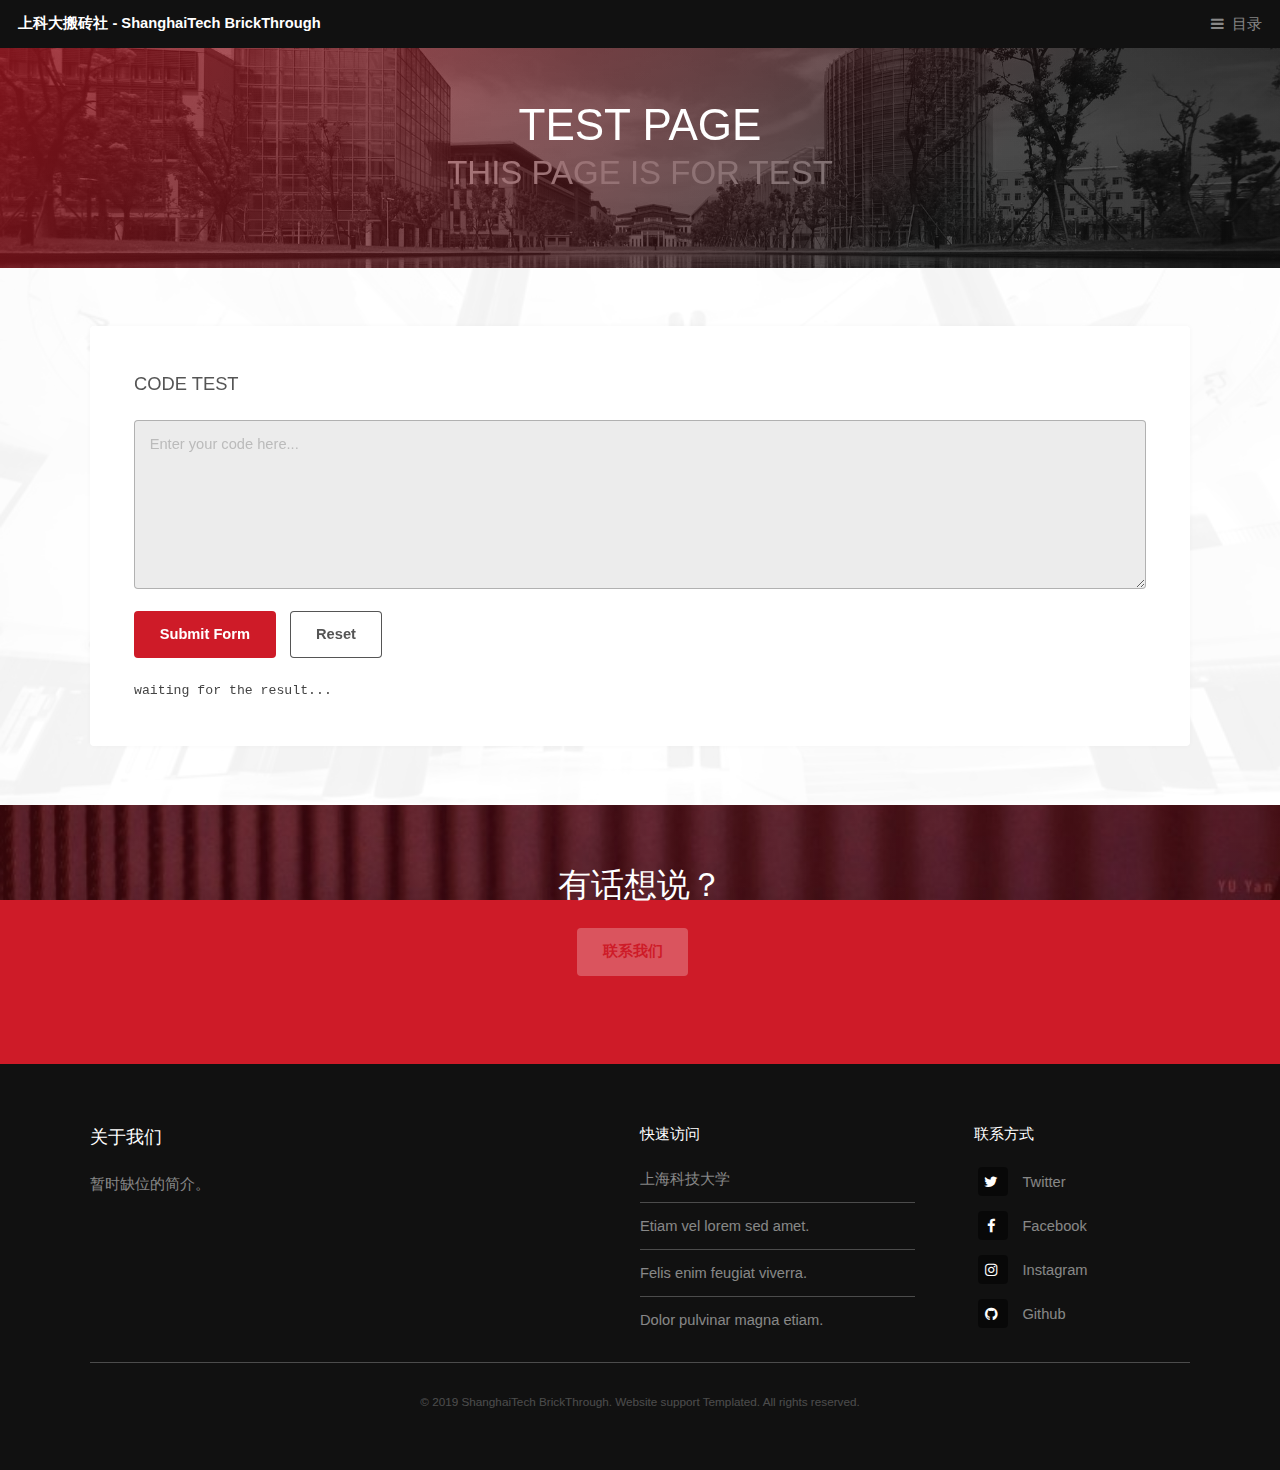
==== index.html @ db61713d "test init for testcase community" ====
<!DOCTYPE HTML>
<!--
	Industrious by TEMPLATED
	templated.co @templatedco
	Released for free under the Creative Commons Attribution 3.0 license (templated.co/license)
-->
<html>
	<head>
		<title>2019新生指南</title>
		<meta charset="utf-8" />
		<meta name="viewport" content="width=device-width, initial-scale=1, user-scalable=no" />
		<meta name="description" content="" />
		<meta name="keywords" content="" />
		<link rel="stylesheet" href="assets/css/main.css" />
	</head>
	<body class="is-preload">

		<!-- Header -->
			<header id="header">
				<a class="logo" href="index.html">上科大搬砖社 - ShanghaiTech BrickThrough</a>
				<nav>
					<a href="#menu">目录</a>
				</nav>
			</header>

		<!-- Nav -->
			<nav id="menu">
				<ul class="links">
					<li><a href="index.html">主页</a></li>
					<li><a href="elements.html">Elements</a></li>
					<li><a href="generic.html">Generic</a></li>
				</ul>
			</nav>

		<!-- Heading -->
			<section id="heading">
				<div class="inner">
					<h1>Test Page</h1>
					<h2>This page is for test</h2>
				</div>
			</section>

			<!-- <section class="wrapper">
				<div class="inner">
					<header class="special">
						<h2>写在前面的话</h2>
						<p>也没有什么话好讲。反正进来了。</p>
					</header>
				</div>
			</section> -->

		<!-- Content -->
			<section id="main" class="wrapper">
				<div class="inner">
					<div class="content">

						<!-- Form -->
						<h3>Code Test</h3>
							<div class="row gtr-uniform">
								<!-- <div class="col-6 col-12-xsmall">
									<input type="text" name="name" id="name" value="" placeholder="Name" />
								</div>
								<div class="col-6 col-12-xsmall">
									<input type="email" name="email" id="email" value="" placeholder="Email" />
								</div> -->
								<!-- Break -->
								<!-- <div class="col-12">
									<select name="category" id="category">
										<option value="">- Select -</option>
										<option value="alpha">Option alpha</option>
										<option value="beta">Option beta</option>
										<option value="gamma">Option gamma</option>
										<option value="delta">Option delta</option>
										<option value="epsilon">Option epsilon</option>
										<option value="zeta">Option zeta</option>
										<option value="eta">Option eta</option>
										<option value="theta">Option theta</option>
									</select>
								</div> -->
								<!-- Break -->
								<!-- <div class="col-4 col-12-small">
									<input type="radio" id="radio-alpha" name="radio" checked>
									<label for="radio-alpha">Radio alpha</label>
								</div>
								<div class="col-4 col-12-small">
									<input type="radio" id="radio-beta" name="radio">
									<label for="radio-beta">Radio beta</label>
								</div>
								<div class="col-4 col-12-small">
									<input type="radio" id="radio-gamma" name="radio">
									<label for="radio-gamma">Radio gamma</label>
								</div> -->
								<!-- Break -->
								<!-- <div class="col-6 col-12-small">
									<input type="checkbox" id="checkbox-alpha" name="checkbox">
									<label for="checkbox-alpha">Checkbox alpha</label>
								</div>
								<div class="col-6 col-12-small">
									<input type="checkbox" id="checkbox-beta" name="checkbox" checked>
									<label for="checkbox-beta">Checkbox beta</label>
								</div> -->
								<!-- Break -->
								<div class="col-12">
									<textarea name="textarea" id="textarea" placeholder="Enter your code here..." rows="6"></textarea>
								</div>
								<!-- Break -->
								<div class="col-12">
									<ul class="actions">
										<li><input type="submit" value="Submit Form" class="primary" id="submitBTN" /></li>
										<li><input type="reset" value="Reset" /></li>
									</ul>
								</div>
								<!-- Break -->
								<div class="col-12">
									<pre name="result" id="result">waiting for the result...</pre>
								</div>
							</div>
						
					</div>
				</div>
				<!-- <script src="http://lib.sinaapp.com/js/jquery/1.9.1/jquery-1.9.1.min.js"></script> -->
				<script src="https://www.w3xue.com/tools/support/jquery-min.js"></script>
				<script src="https://www.w3xue.com/tools/support/base64.min.js" ></script>
				<script>
				
				
				var apiurl = "https://runcode-api2-ng.dooccn.com"

				btn = $("#submitBTN");
				btn.click(function() {
					btn[0].className = "primary disabled";
				
					code = $('#textarea')[0].value;
					code = Base64.encode(code);
					stdin = '';
					runcode = 20; // python3
					$.post( apiurl + "/compile2", {code:code,stdin:stdin,language:runcode} ,function(data, error, xhr){
						$("#result").text(data.output+data.errors);
					});
					setTimeout(function(){
						btn[0].className = "primary";
					}, 10*1000);
				});
				</script>
			</section>

		<!-- CTA -->
			<!-- <section id="cta" class="wrapper">
				<div class="inner">
					<h2>关于我们</h2>
					<p>暂时缺位的简介。</p>
				</div>
			</section> -->
		
		<!-- Contact & Donate -->
			<section id="cta" class="wrapper">
				<div class="inner">
					<header class="special">
						<h2>有话想说？</h2>
						<ul class="actions special">
							<a href="#" class="button primary disabled">联系我们</a>
						</ul>
					</header>
				</div>
			</section>
		
		<!-- Image -->
			<!-- <section id="main">
				<div class="col-6 col-12-medium">
					<div class="row gtr-50 gtr-uniform">
						<div class="col-3"><span class="image fit"><img src="images/cta01.jpg" alt="" /></span></div>
					</div>
				</div>

				<div class="inner">
					<div class="row">
						<div class="special">
							<div class="col-6 col-12-medium">
								<h3>Image</h3>
								<h4>Fit</h4>
								
								<div class="box alt">
									<div class="row gtr-50 gtr-uniform">
										<div class="col-4"><span class="image fit"><img src="images/icon.jpg" alt="" /></span></div>
										<div class="col-4"><span class="image fit"><img src="images/icon.jpg" alt="" /></span></div>
										<div class="col-4"><span class="image fit"><img src="images/icon.jpg" alt="" /></span></div>
									</div>
								</div>
							</div>
						</div>
					</div>
				</div>
			</section> -->
		
		
			

		<!-- Testimonials -->
			<!-- <section class="wrapper">
				<div class="inner">
					<header class="special">
						<h2>Faucibus consequat lorem</h2>
						<p>In arcu accumsan arcu adipiscing accumsan orci ac. Felis id enim aliquet. Accumsan ac integer lobortis commodo ornare aliquet accumsan erat tempus amet porttitor.</p>
					</header>
					<div class="testimonials">
						<section>
							<div class="content">
								<blockquote>
									<p>Nunc lacinia ante nunc ac lobortis ipsum. Interdum adipiscing gravida odio porttitor sem non mi integer non faucibus.</p>
								</blockquote>
								<div class="author">
									<div class="image">
										<img src="images/pic01.jpg" alt="" />
									</div>
									<p class="credit">- <strong>Jane Doe</strong> <span>CEO - ABC Inc.</span></p>
								</div>
							</div>
						</section>
						<section>
							<div class="content">
								<blockquote>
									<p>Nunc lacinia ante nunc ac lobortis ipsum. Interdum adipiscing gravida odio porttitor sem non mi integer non faucibus.</p>
								</blockquote>
								<div class="author">
									<div class="image">
										<img src="images/pic03.jpg" alt="" />
									</div>
									<p class="credit">- <strong>John Doe</strong> <span>CEO - ABC Inc.</span></p>
								</div>
							</div>
						</section>
						<section>
							<div class="content">
								<blockquote>
									<p>Nunc lacinia ante nunc ac lobortis ipsum. Interdum adipiscing gravida odio porttitor sem non mi integer non faucibus.</p>
								</blockquote>
								<div class="author">
									<div class="image">
										<img src="images/pic02.jpg" alt="" />
									</div>
									<p class="credit">- <strong>Janet Smith</strong> <span>CEO - ABC Inc.</span></p>
								</div>
							</div>
						</section>
					</div>
				</div>
			</section> -->

		<!-- Footer -->
			<footer id="footer">
				<div class="inner">
					<div class="content">
						<section>
							<h3>关于我们</h3>
							<p>暂时缺位的简介。</p>
						</section>
						<section>
							<h4>快速访问</h4>
							<ul class="alt">
								<li><a href="http://www.shanghaitech.edu.cn/">上海科技大学</a></li>
								<li><a href="#">Etiam vel lorem sed amet.</a></li>
								<li><a href="#">Felis enim feugiat viverra.</a></li>
								<li><a href="#">Dolor pulvinar magna etiam.</a></li>
							</ul>
						</section>
						<section>
							<h4>联系方式</h4>
							<ul class="plain">
								<li><a href="#"><i class="icon fa-twitter">&nbsp;</i>Twitter</a></li>
								<li><a href="#"><i class="icon fa-facebook">&nbsp;</i>Facebook</a></li>
								<li><a href="#"><i class="icon fa-instagram">&nbsp;</i>Instagram</a></li>
								<li><a href="#"><i class="icon fa-github">&nbsp;</i>Github</a></li>
							</ul>
						</section>
					</div>
					<div class="copyright">
						&copy; 2019 ShanghaiTech BrickThrough. Website support <a href="https://templated.co/">Templated</a>. All rights reserved.
					</div>
				</div>
			</footer>

		<!-- Scripts -->
			<script src="assets/js/jquery.min.js"></script>
			<script src="assets/js/browser.min.js"></script>
			<script src="assets/js/breakpoints.min.js"></script>
			<script src="assets/js/util.js"></script>
			<script src="assets/js/main.js"></script>

	</body>
</html>
---- assets/css/main.css ----
@import url(font-awesome.min.css);
/* @import url("https://fonts.googleapis.com/css?family=Raleway:200,300,400,500,600"); */
/*
	Industrious by TEMPLATED
	templated.co @templatedco
	Released for free under the Creative Commons Attribution 3.0 license (templated.co/license)
*/
/* Basic */
@-ms-viewport {
  width: device-width; }
body {
  -ms-overflow-style: scrollbar; }

@media screen and (max-width: 480px) {
  html, body {
    min-width: 320px; } }
html {
  box-sizing: border-box; }

*, *:before, *:after {
  box-sizing: inherit; }

body {
  background: #ffffff; }
  body.is-preload *, body.is-preload *:before, body.is-preload *:after {
    -moz-animation: none !important;
    -webkit-animation: none !important;
    -ms-animation: none !important;
    animation: none !important;
    -moz-transition: none !important;
    -webkit-transition: none !important;
    -ms-transition: none !important;
    transition: none !important; }

html, body, div, span, applet, object,
iframe, h1, h2, h3, h4, h5, h6, p, blockquote,
pre, a, abbr, acronym, address, big, cite,
code, del, dfn, em, img, ins, kbd, q, s, samp,
small, strike, strong, sub, sup, tt, var, b,
u, i, center, dl, dt, dd, ol, ul, li, fieldset,
form, label, legend, table, caption, tbody,
tfoot, thead, tr, th, td, article, aside,
canvas, details, embed, figure, figcaption,
footer, header, hgroup, menu, nav, output, ruby,
section, summary, time, mark, audio, video {
  margin: 0;
  padding: 0;
  border: 0;
  font-size: 100%;
  font: inherit;
  vertical-align: baseline; }

article, aside, details, figcaption, figure,
footer, header, hgroup, menu, nav, section {
  display: block; }

body {
  line-height: 1; }

ol, ul {
  list-style: none; }

blockquote, q {
  quotes: none; }
  blockquote:before, blockquote:after, q:before, q:after {
    content: '';
    content: none; }

table {
  border-collapse: collapse;
  border-spacing: 0; }

body {
  -webkit-text-size-adjust: none; }

mark {
  background-color: transparent;
  color: inherit; }

input::-moz-focus-inner {
  border: 0;
  padding: 0; }

input, select, textarea {
  -moz-appearance: none;
  -webkit-appearance: none;
  -ms-appearance: none;
  appearance: none; }

/* Typography */
html {
  font-size: 13pt; }
  @media screen and (max-width: 1680px) {
    html {
      font-size: 11pt; } }
  @media screen and (max-width: 980px) {
    html {
      font-size: 12pt; } }
  @media screen and (max-width: 480px) {
    html {
      font-size: 11pt; } }

body {
  background-color: #ffffff;
  color: #444444; }

body, input, select, textarea {
  font-family: "Raleway", Arial, Helvetica, sans-serif;
  font-weight: 400;
  font-size: 1rem;
  line-height: 1.65; }

a {
  -moz-transition: color 0.2s ease-in-out;
  -webkit-transition: color 0.2s ease-in-out;
  -ms-transition: color 0.2s ease-in-out;
  transition: color 0.2s ease-in-out;
  text-decoration: underline; }
  a:hover {
    text-decoration: none; }

strong, b {
  font-weight: 600; }

em, i {
  font-style: italic; }

p {
  margin: 0 0 2rem 0; }

header.special {
  text-align: center;
  margin-bottom: 4rem; }
  header.special p {
    max-width: 75%;
    margin-left: auto;
    margin-right: auto; }

h1, h2, h3, h4, h5, h6 {
  font-weight: 300;
  line-height: 1.5;
  text-transform: uppercase;
  margin: 0 0 1.5rem 0; }
  h1 a, h2 a, h3 a, h4 a, h5 a, h6 a {
    color: inherit;
    text-decoration: none; }

h1 {
  font-size: 3rem;
  line-height: 1.2; }

h2 {
  font-size: 2.25rem;
  line-height: 1.3; }

h3 {
  font-size: 1.25rem; }

h4 {
  font-size: 1rem; }

h5 {
  font-size: 0.9rem; }

h6 {
  font-size: 0.7rem; }

@media screen and (max-width: 736px) {
  h1 {
    font-size: 2.75rem;
    line-height: 1.3; }

  h2 {
    font-size: 1.75rem;
    line-height: 1.5; }

  h3 {
    font-size: 1.25rem; } }
sub {
  font-size: 0.8rem;
  position: relative;
  top: 0.5rem; }

sup {
  font-size: 0.8rem;
  position: relative;
  top: -0.5rem; }

blockquote {
  border-left: solid 0.5rem;
  font-style: italic;
  margin: 0 0 2rem 0;
  padding: 1rem 0 1rem 2rem; }

code {
  border-radius: 4px;
  border: solid 1px;
  font-family: "Courier New", monospace;
  font-size: 0.9rem;
  margin: 0 0.25rem;
  padding: 0.25rem 0.65rem; }

pre {
  -webkit-overflow-scrolling: touch;
  font-family: "Courier New", monospace;
  font-size: 0.9rem;
  margin: 0 0 2rem 0; }
  pre code {
    display: block;
    line-height: 1.75;
    padding: 1rem 1.5rem;
    overflow-x: auto; }

hr {
  border: 0;
  border-bottom: solid 1px;
  margin: 2rem 0; }
  hr.major {
    margin: 4rem 0; }

input, select, textarea {
  color: #555555; }

a {
  color: #ce1b28; }

strong, b {
  color: #555555; }

h1, h2, h3, h4, h5, h6 {
  color: #555555; }

blockquote {
  border-left-color: rgba(0, 0, 0, 0.25); }

code {
  background: rgba(0, 0, 0, 0.075);
  border-color: rgba(0, 0, 0, 0.25); }

hr {
  border-bottom-color: rgba(0, 0, 0, 0.25); }

/* Inner */
.inner {
  margin: 0 auto;
  width: 75rem;
  max-width: calc(100% - 6rem); }
  @media screen and (max-width: 480px) {
    .inner {
      max-width: calc(100% - 3rem); } }

/* Button */
input[type="submit"],
input[type="reset"],
input[type="button"],
button,
.button {
  -moz-appearance: none;
  -webkit-appearance: none;
  -ms-appearance: none;
  appearance: none;
  -moz-transition: background-color 0.2s ease-in-out, box-shadow 0.2s ease-in-out, color 0.2s ease-in-out;
  -webkit-transition: background-color 0.2s ease-in-out, box-shadow 0.2s ease-in-out, color 0.2s ease-in-out;
  -ms-transition: background-color 0.2s ease-in-out, box-shadow 0.2s ease-in-out, color 0.2s ease-in-out;
  transition: background-color 0.2s ease-in-out, box-shadow 0.2s ease-in-out, color 0.2s ease-in-out;
  border: 0;
  border-radius: 4px;
  cursor: pointer;
  display: inline-block;
  font-weight: 600;
  height: 3.25rem;
  line-height: 3.25rem;
  padding: 0 1.75rem;
  text-align: center;
  text-decoration: none;
  white-space: nowrap; }
  input[type="submit"].small,
  input[type="reset"].small,
  input[type="button"].small,
  button.small,
  .button.small {
    font-size: 0.8rem;
    height: 2.4375rem;
    line-height: 2.4375rem;
    padding: 0 1.25rem; }
  input[type="submit"].large,
  input[type="reset"].large,
  input[type="button"].large,
  button.large,
  .button.large {
    font-size: 1.35rem;
    height: 4.0625rem;
    line-height: 4.0625rem;
    padding: 0 2rem; }
  input[type="submit"].wide,
  input[type="reset"].wide,
  input[type="button"].wide,
  button.wide,
  .button.wide {
    min-width: 13rem; }
  input[type="submit"].icon:before,
  input[type="reset"].icon:before,
  input[type="button"].icon:before,
  button.icon:before,
  .button.icon:before {
    margin-right: 0.5rem; }
  input[type="submit"].fit,
  input[type="reset"].fit,
  input[type="button"].fit,
  button.fit,
  .button.fit {
    width: 100%; }
  input[type="submit"].disabled, input[type="submit"]:disabled,
  input[type="reset"].disabled,
  input[type="reset"]:disabled,
  input[type="button"].disabled,
  input[type="button"]:disabled,
  button.disabled,
  button:disabled,
  .button.disabled,
  .button:disabled {
    pointer-events: none;
    opacity: 0.25; }

input[type="submit"],
input[type="reset"],
input[type="button"],
button,
.button {
  background-color: transparent;
  box-shadow: inset 0 0 0 1px #555555;
  color: #555555 !important; }
  input[type="submit"]:hover,
  input[type="reset"]:hover,
  input[type="button"]:hover,
  button:hover,
  .button:hover {
    box-shadow: inset 0 0 0 1px #ce1b28;
    color: #ce1b28 !important; }
    input[type="submit"]:hover:active,
    input[type="reset"]:hover:active,
    input[type="button"]:hover:active,
    button:hover:active,
    .button:hover:active {
      background-color: rgba(206, 27, 40, 0.25); }
  input[type="submit"].primary,
  input[type="reset"].primary,
  input[type="button"].primary,
  button.primary,
  .button.primary {
    box-shadow: none;
    background-color: #ce1b28;
    color: #ffffff !important; }
    input[type="submit"].primary:hover,
    input[type="reset"].primary:hover,
    input[type="button"].primary:hover,
    button.primary:hover,
    .button.primary:hover {
      background-color: #e2212f;
      box-shadow: none; }
      input[type="submit"].primary:hover:active,
      input[type="reset"].primary:hover:active,
      input[type="button"].primary:hover:active,
      button.primary:hover:active,
      .button.primary:hover:active {
        background-color: #b71824; }

/* Form */
form {
  margin: 0 0 2rem 0; }

input[type="text"],
input[type="password"],
input[type="email"],
input[type="tel"],
input[type="search"],
input[type="url"],
select,
textarea {
  -moz-appearance: none;
  -webkit-appearance: none;
  -ms-appearance: none;
  appearance: none;
  border-radius: 4px;
  border: none;
  border: solid 1px;
  color: inherit;
  display: block;
  outline: 0;
  padding: 0 1rem;
  text-decoration: none;
  width: 100%; }
  input[type="text"]:invalid,
  input[type="password"]:invalid,
  input[type="email"]:invalid,
  input[type="tel"]:invalid,
  input[type="search"]:invalid,
  input[type="url"]:invalid,
  select:invalid,
  textarea:invalid {
    box-shadow: none; }

label {
  display: block;
  font-size: 1rem;
  font-weight: 600;
  margin: 0 0 1rem 0; }

input[type="text"],
input[type="password"],
input[type="email"],
input[type="tel"],
input[type="search"],
input[type="url"] {
  height: 3.25rem; }

select {
  background-size: 1.25rem;
  background-repeat: no-repeat;
  background-position: calc(100% - 1rem) center;
  height: 3.25rem;
  padding-right: 3.25rem;
  text-overflow: ellipsis; }
  select:focus::-ms-value {
    background-color: transparent; }
  select::-ms-expand {
    display: none; }

textarea {
  padding: 0.75rem 1rem; }

input[type="checkbox"],
input[type="radio"] {
  -moz-appearance: none;
  -webkit-appearance: none;
  -ms-appearance: none;
  appearance: none;
  display: block;
  float: left;
  margin-right: -2rem;
  opacity: 0;
  width: 1rem;
  z-index: -1; }
  input[type="checkbox"] + label,
  input[type="radio"] + label {
    text-decoration: none;
    cursor: pointer;
    display: inline-block;
    font-size: 1rem;
    font-weight: 400;
    padding-left: 2.825rem;
    padding-right: 0.875rem;
    position: relative; }
    input[type="checkbox"] + label:before,
    input[type="radio"] + label:before {
      -moz-osx-font-smoothing: grayscale;
      -webkit-font-smoothing: antialiased;
      font-family: FontAwesome;
      font-style: normal;
      font-weight: normal;
      text-transform: none !important; }
    input[type="checkbox"] + label:before,
    input[type="radio"] + label:before {
      border-radius: 4px;
      border: solid 1px;
      content: '';
      display: inline-block;
      height: 1.95rem;
      left: 0;
      line-height: 1.86875rem;
      position: absolute;
      text-align: center;
      top: -0.1625rem;
      width: 1.95rem; }
  input[type="checkbox"]:checked + label:before,
  input[type="radio"]:checked + label:before {
    content: '\f00c'; }

input[type="checkbox"] + label:before {
  border-radius: 4px; }

input[type="radio"] + label:before {
  border-radius: 100%; }

::-webkit-input-placeholder {
  opacity: 1.0; }

:-moz-placeholder {
  opacity: 1.0; }

::-moz-placeholder {
  opacity: 1.0; }

:-ms-input-placeholder {
  opacity: 1.0; }

label {
  color: #555555; }

input[type="text"],
input[type="password"],
input[type="email"],
input[type="tel"],
input[type="search"],
input[type="url"],
select,
textarea {
  background-color: rgba(0, 0, 0, 0.075);
  border-color: rgba(0, 0, 0, 0.25); }
  input[type="text"]:focus,
  input[type="password"]:focus,
  input[type="email"]:focus,
  input[type="tel"]:focus,
  input[type="search"]:focus,
  input[type="url"]:focus,
  select:focus,
  textarea:focus {
    border-color: #ce1b28;
    box-shadow: 0 0 0 1px #ce1b28; }

select {
  background-image: url("data:image/svg+xml;charset=utf8,%3Csvg xmlns='http://www.w3.org/2000/svg' width='40' height='40' preserveAspectRatio='none' viewBox='0 0 40 40'%3E%3Cpath d='M9.4,12.3l10.4,10.4l10.4-10.4c0.2-0.2,0.5-0.4,0.9-0.4c0.3,0,0.6,0.1,0.9,0.4l3.3,3.3c0.2,0.2,0.4,0.5,0.4,0.9 c0,0.4-0.1,0.6-0.4,0.9L20.7,31.9c-0.2,0.2-0.5,0.4-0.9,0.4c-0.3,0-0.6-0.1-0.9-0.4L4.3,17.3c-0.2-0.2-0.4-0.5-0.4-0.9 c0-0.4,0.1-0.6,0.4-0.9l3.3-3.3c0.2-0.2,0.5-0.4,0.9-0.4S9.1,12.1,9.4,12.3z' fill='rgba(0, 0, 0, 0.25)' /%3E%3C/svg%3E"); }
  select option {
    color: #444444;
    background-color: #ffffff; }

input[type="checkbox"] + label,
input[type="radio"] + label {
  color: #444444; }
  input[type="checkbox"] + label:before,
  input[type="radio"] + label:before {
    background: rgba(0, 0, 0, 0.075);
    border-color: rgba(0, 0, 0, 0.25); }
input[type="checkbox"]:checked + label:before,
input[type="radio"]:checked + label:before {
  background-color: #ce1b28;
  border-color: #ce1b28;
  color: #ffffff; }
input[type="checkbox"]:focus + label:before,
input[type="radio"]:focus + label:before {
  border-color: #ce1b28;
  box-shadow: 0 0 0 1px #ce1b28; }

::-webkit-input-placeholder {
  color: #bbbbbb !important; }

:-moz-placeholder {
  color: #bbbbbb !important; }

::-moz-placeholder {
  color: #bbbbbb !important; }

:-ms-input-placeholder {
  color: #bbbbbb !important; }

/* List */
ol {
  list-style: decimal;
  margin: 0 0 2rem 0;
  padding-left: 1.25rem; }
  ol li {
    padding-left: 0.25rem; }

ul {
  list-style: disc;
  margin: 0 0 2rem 0;
  padding-left: 1rem; }
  ul li {
    padding-left: 0.325rem; }
  ul.plain {
    list-style: none;
    padding-left: 0; }
    ul.plain li {
      margin-bottom: 1rem; }
      ul.plain li .icon {
        border-radius: 4px;
        color: #ffffff;
        display: inline-block;
        margin-right: 1rem;
        text-align: center;
        width: 2rem;
        height: 2rem;
        line-height: 2rem;
        background: rgba(0, 0, 0, 0.5); }
  ul.alt {
    list-style: none;
    padding-left: 0; }
    ul.alt li {
      border-top: solid 1px;
      padding: 0.75rem 0; }
      ul.alt li:first-child {
        border-top: 0;
        padding-top: 0; }
      ul.alt li:last-child {
        padding-bottom: 0; }

dl {
  margin: 0 0 2rem 0; }
  dl dt {
    display: block;
    font-weight: 600;
    margin: 0 0 1rem 0; }
  dl dd {
    margin-left: 1.5rem; }

ul.alt li {
  border-top-color: rgba(0, 0, 0, 0.25); }

/* Table */
.table-wrapper {
  -webkit-overflow-scrolling: touch;
  overflow-x: auto; }

table {
  margin: 0 0 2rem 0;
  width: 100%; }
  table tbody tr {
    border: solid 1px;
    border-left: 0;
    border-right: 0; }
  table td {
    padding: 0.75rem 0.75rem; }
  table th {
    font-size: 0.9rem;
    font-weight: 600;
    padding: 0 0.75rem 0.75rem 0.75rem;
    text-align: left; }
  table thead {
    border-bottom: solid 2px; }
  table tfoot {
    border-top: solid 2px; }
  table.alt {
    border-collapse: separate; }
    table.alt tbody tr td {
      border: solid 1px;
      border-left-width: 0;
      border-top-width: 0; }
      table.alt tbody tr td:first-child {
        border-left-width: 1px; }
    table.alt tbody tr:first-child td {
      border-top-width: 1px; }
    table.alt thead {
      border-bottom: 0; }
    table.alt tfoot {
      border-top: 0; }

table tbody tr {
  border-color: rgba(0, 0, 0, 0.25); }
  table tbody tr:nth-child(2n + 1) {
    background-color: rgba(0, 0, 0, 0.075); }
table th {
  color: #555555; }
table thead {
  border-bottom-color: rgba(0, 0, 0, 0.25); }
table tfoot {
  border-top-color: rgba(0, 0, 0, 0.25); }
table.alt tbody tr td {
  border-color: rgba(0, 0, 0, 0.25); }

/* Highlights */
.highlights {
  width: 100%;
  margin: 2.5rem 0;
  display: -moz-flex;
  display: -webkit-flex;
  display: -ms-flex;
  display: flex;
  -moz-flex-wrap: wrap;
  -webkit-flex-wrap: wrap;
  -ms-flex-wrap: wrap;
  flex-wrap: wrap;
  -moz-align-items: -moz-stretch;
  -webkit-align-items: -webkit-stretch;
  -ms-align-items: -ms-stretch;
  align-items: stretch; }
  .highlights > * {
    -moz-flex-shrink: 1;
    -webkit-flex-shrink: 1;
    -ms-flex-shrink: 1;
    flex-shrink: 1;
    -moz-flex-grow: 0;
    -webkit-flex-grow: 0;
    -ms-flex-grow: 0;
    flex-grow: 0; }
  /* .highlights > * {
    width: 33.3333333333%; }
  .highlights > * {
    padding: 1.5rem;
    width: calc(33.3333333333% + 1rem); }
  .highlights > :nth-child(-n + 3) {
    padding-top: 0; }
  .highlights > :nth-last-child(-n + 3) {
    padding-bottom: 0; }
  .highlights > :nth-child(3n + 1) {
    padding-left: 0; }
  .highlights > :nth-child(3n) {
    padding-right: 0; }
  .highlights > :nth-child(3n + 1),
  .highlights > :nth-child(3n) {
    width: calc(33.3333333333% + -0.5rem); }
  .highlights .content {
    border-radius: 4px;
    height: 100%;
    padding: 3rem;
    text-align: center; } */

  /* Add things here. */
  .highlights > * {
    padding: 1rem;
    width: calc(33.3333333333% + 1rem); }
  .highlights > :nth-child(-n + 2) {
    padding-top: 0; }
  .highlights > :nth-last-child(-n + 2) {
    padding-bottom: 0; }
  .highlights > :nth-child(2n + 1) {
    padding-left: 0;
    margin-left:16.6666666667%; }
  .highlights > :nth-child(2n) {
    padding-right: 0; }
  .highlights > :nth-child(2n + 1),
  .highlights > :nth-child(2n) {
    width: calc(33.3333333333% + 0rem); }
  .highlights .content {
    padding: 2rem; 
    border-radius: 4px;
    height: 100%;
    text-align: center; }
  /* The end. */

    .highlights .content .icon {
      font-size: 5rem; }
  .highlights > div > :last-child {
    margin-bottom: 0; }
  @media screen and (max-width: 980px) {
    .highlights > * {
      width: 50%; }
    .highlights > * {
      padding: 1rem;
      width: calc(33.3333333333% + 0.6666666667rem); }
    .highlights > :nth-child(-n + 3) {
      padding-top: 1rem; }
    .highlights > :nth-last-child(-n + 3) {
      padding-bottom: 1rem; }
    .highlights > :nth-child(3n + 1) {
      padding-left: 1rem; }
    .highlights > :nth-child(3n) {
      padding-right: 1rem; }
    .highlights > :nth-child(3n + 1),
    .highlights > :nth-child(3n) {
      padding: 1rem;
      width: calc(50% + 1rem); }
    .highlights > * {
      padding: 1rem;
      width: calc(50% + 1rem); }
    .highlights > :nth-child(-n + 2) {
      padding-top: 0; }
    .highlights > :nth-last-child(-n + 2) {
      padding-bottom: 0; }
    .highlights > :nth-child(2n + 1) {
      padding-left: 0; }
    .highlights > :nth-child(2n) {
      padding-right: 0; }
    .highlights > :nth-child(2n + 1),
    .highlights > :nth-child(2n) {
      width: calc(50% + 0rem); }
    .highlights .content {
      padding: 2rem; } }
  @media screen and (max-width: 736px) {
    .highlights > * {
      width: 100%; }
    .highlights > * {
      padding: 1rem;
      width: calc(33.3333333333% + 0.6666666667rem); }
    .highlights > :nth-child(-n + 3) {
      padding-top: 1rem; }
    .highlights > :nth-last-child(-n + 3) {
      padding-bottom: 1rem; }
    .highlights > :nth-child(3n + 1) {
      padding-left: 1rem; }
    .highlights > :nth-child(3n) {
      padding-right: 1rem; }
    .highlights > :nth-child(3n + 1),
    .highlights > :nth-child(3n) {
      padding: 1rem;
      width: calc(100% + 2rem); }
    .highlights > * {
      padding: 1rem;
      width: calc(50% + 1rem); }
    .highlights > :nth-child(-n + 2) {
      padding-top: 1rem; }
    .highlights > :nth-last-child(-n + 2) {
      padding-bottom: 1rem; }
    .highlights > :nth-child(2n + 1) {
      padding-left: 1rem; }
    .highlights > :nth-child(2n) {
      padding-right: 1rem; }
    .highlights > :nth-child(2n + 1),
    .highlights > :nth-child(2n) {
      padding: 1rem;
      width: calc(100% + 2rem); }
    .highlights > * {
      padding: 1rem;
      width: calc(100% + 2rem); }
    .highlights > :nth-child(-n + 1) {
      padding-top: 0; }
    .highlights > :nth-last-child(-n + 1) {
      padding-bottom: 0; }
    .highlights > :nth-child(1n + 1) {
      padding-left: 0; }
    .highlights > :nth-child(1n) {
      padding-right: 0; }
    .highlights > :nth-child(1n + 1),
    .highlights > :nth-child(1n) {
      width: calc(100% + 1rem); } }

.highlights .content {
  background: #ffffff;
  box-shadow: 0px 0px 4px 1px rgba(0, 0, 0, 0.025); }

/* Testimonials */
.testimonials {
  margin: 2.5rem 0;
  width: 100%;
  display: -moz-flex;
  display: -webkit-flex;
  display: -ms-flex;
  display: flex;
  -moz-flex-wrap: wrap;
  -webkit-flex-wrap: wrap;
  -ms-flex-wrap: wrap;
  flex-wrap: wrap;
  -moz-align-items: -moz-stretch;
  -webkit-align-items: -webkit-stretch;
  -ms-align-items: -ms-stretch;
  align-items: stretch; }
  .testimonials > * {
    -moz-flex-shrink: 1;
    -webkit-flex-shrink: 1;
    -ms-flex-shrink: 1;
    flex-shrink: 1;
    -moz-flex-grow: 0;
    -webkit-flex-grow: 0;
    -ms-flex-grow: 0;
    flex-grow: 0; }
  .testimonials > * {
    width: 33.3333333333%; }
  .testimonials > * {
    padding: 1.5rem;
    width: calc(33.3333333333% + 1rem); }
  .testimonials > :nth-child(-n + 3) {
    padding-top: 0; }
  .testimonials > :nth-last-child(-n + 3) {
    padding-bottom: 0; }
  .testimonials > :nth-child(3n + 1) {
    padding-left: 0; }
  .testimonials > :nth-child(3n) {
    padding-right: 0; }
  .testimonials > :nth-child(3n + 1),
  .testimonials > :nth-child(3n) {
    width: calc(33.3333333333% + -0.5rem); }
  .testimonials .content {
    border-radius: 4px;
    height: 100%;
    padding: 3rem; }
    .testimonials .content .author {
      display: -moz-flex;
      display: -webkit-flex;
      display: -ms-flex;
      display: flex;
      -moz-align-items: center;
      -webkit-align-items: center;
      -ms-align-items: center;
      align-items: center; }
      .testimonials .content .author blockquote {
        margin: 0; }
      .testimonials .content .author .image {
        margin-right: 2rem;
        width: 20%; }
        .testimonials .content .author .image img {
          border-radius: 100%;
          max-width: 100%; }
    .testimonials .content .credit {
      font-size: 0.75rem; }
    .testimonials .content p:last-child {
      margin: 0; }
  .testimonials > div > :last-child {
    margin-bottom: 0; }
  @media screen and (max-width: 980px) {
    .testimonials > * {
      width: 50%; }
    .testimonials > * {
      padding: 1rem;
      width: calc(33.3333333333% + 0.6666666667rem); }
    .testimonials > :nth-child(-n + 3) {
      padding-top: 1rem; }
    .testimonials > :nth-last-child(-n + 3) {
      padding-bottom: 1rem; }
    .testimonials > :nth-child(3n + 1) {
      padding-left: 1rem; }
    .testimonials > :nth-child(3n) {
      padding-right: 1rem; }
    .testimonials > :nth-child(3n + 1),
    .testimonials > :nth-child(3n) {
      padding: 1rem;
      width: calc(50% + 1rem); }
    .testimonials > * {
      padding: 1rem;
      width: calc(50% + 1rem); }
    .testimonials > :nth-child(-n + 2) {
      padding-top: 0; }
    .testimonials > :nth-last-child(-n + 2) {
      padding-bottom: 0; }
    .testimonials > :nth-child(2n + 1) {
      padding-left: 0; }
    .testimonials > :nth-child(2n) {
      padding-right: 0; }
    .testimonials > :nth-child(2n + 1),
    .testimonials > :nth-child(2n) {
      width: calc(50% + 0rem); }
    .testimonials .content {
      padding: 2rem; } }
  @media screen and (max-width: 736px) {
    .testimonials > * {
      width: 100%; }
    .testimonials > * {
      padding: 1rem;
      width: calc(33.3333333333% + 0.6666666667rem); }
    .testimonials > :nth-child(-n + 3) {
      padding-top: 1rem; }
    .testimonials > :nth-last-child(-n + 3) {
      padding-bottom: 1rem; }
    .testimonials > :nth-child(3n + 1) {
      padding-left: 1rem; }
    .testimonials > :nth-child(3n) {
      padding-right: 1rem; }
    .testimonials > :nth-child(3n + 1),
    .testimonials > :nth-child(3n) {
      padding: 1rem;
      width: calc(100% + 2rem); }
    .testimonials > * {
      padding: 1rem;
      width: calc(50% + 1rem); }
    .testimonials > :nth-child(-n + 2) {
      padding-top: 1rem; }
    .testimonials > :nth-last-child(-n + 2) {
      padding-bottom: 1rem; }
    .testimonials > :nth-child(2n + 1) {
      padding-left: 1rem; }
    .testimonials > :nth-child(2n) {
      padding-right: 1rem; }
    .testimonials > :nth-child(2n + 1),
    .testimonials > :nth-child(2n) {
      padding: 1rem;
      width: calc(100% + 2rem); }
    .testimonials > * {
      padding: 1rem;
      width: calc(100% + 2rem); }
    .testimonials > :nth-child(-n + 1) {
      padding-top: 0; }
    .testimonials > :nth-last-child(-n + 1) {
      padding-bottom: 0; }
    .testimonials > :nth-child(1n + 1) {
      padding-left: 0; }
    .testimonials > :nth-child(1n) {
      padding-right: 0; }
    .testimonials > :nth-child(1n + 1),
    .testimonials > :nth-child(1n) {
      width: calc(100% + 1rem); } }

.testimonials .content {
  background: #ffffff;
  box-shadow: 0px 0px 4px 1px rgba(0, 0, 0, 0.025); }
  .testimonials .content .credit strong {
    color: #ce1b28; }

/* Actions */
ul.actions {
  display: -moz-flex;
  display: -webkit-flex;
  display: -ms-flex;
  display: flex;
  cursor: default;
  list-style: none;
  margin-left: -1rem;
  padding-left: 0; }
  ul.actions li {
    padding: 0 0 0 1rem;
    vertical-align: middle; }
  ul.actions mid {
    padding: 0 0 0 1rem;
    vertical-align: middle;
    margin-left:auto;
    margin-right:auto; } /*modified!*/
  ul.actions.special {
    -moz-justify-content: center;
    -webkit-justify-content: center;
    -ms-justify-content: center;
    justify-content: center;
    width: calc(100% + 1rem); }
  ul.actions.stacked {
    -moz-flex-direction: column;
    -webkit-flex-direction: column;
    -ms-flex-direction: column;
    flex-direction: column;
    margin-left: 0; }
    ul.actions.stacked li {
      padding: 1.3rem 0 0 0; }
      ul.actions.stacked li:first-child {
        padding-top: 0; }
  ul.actions.fit {
    width: calc(100% + 1rem); }
    ul.actions.fit li {
      -moz-flex-grow: 1;
      -webkit-flex-grow: 1;
      -ms-flex-grow: 1;
      flex-grow: 1;
      -moz-flex-shrink: 1;
      -webkit-flex-shrink: 1;
      -ms-flex-shrink: 1;
      flex-shrink: 1;
      width: 100%; }
      ul.actions.fit li > * {
        width: 100%; }
    ul.actions.fit.stacked {
      width: 100%; }
  @media screen and (max-width: 480px) {
    ul.actions:not(.fixed) {
      -moz-flex-direction: column;
      -webkit-flex-direction: column;
      -ms-flex-direction: column;
      flex-direction: column;
      margin-left: 0;
      width: 100% !important; }
      ul.actions:not(.fixed) li {
        -moz-flex-grow: 1;
        -webkit-flex-grow: 1;
        -ms-flex-grow: 1;
        flex-grow: 1;
        -moz-flex-shrink: 1;
        -webkit-flex-shrink: 1;
        -ms-flex-shrink: 1;
        flex-shrink: 1;
        padding: 1rem 0 0 0;
        text-align: center;
        width: 100%; }
        ul.actions:not(.fixed) li > * {
          width: 100%; }
        ul.actions:not(.fixed) li:first-child {
          padding-top: 0; }
        ul.actions:not(.fixed) li input[type="submit"],
        ul.actions:not(.fixed) li input[type="reset"],
        ul.actions:not(.fixed) li input[type="button"],
        ul.actions:not(.fixed) li button,
        ul.actions:not(.fixed) li .button {
          width: 100%; }
          ul.actions:not(.fixed) li input[type="submit"].icon:before,
          ul.actions:not(.fixed) li input[type="reset"].icon:before,
          ul.actions:not(.fixed) li input[type="button"].icon:before,
          ul.actions:not(.fixed) li button.icon:before,
          ul.actions:not(.fixed) li .button.icon:before {
            margin-left: -0.5rem; } }

/* Grid */
.row {
  display: flex;
  flex-wrap: wrap;
  box-sizing: border-box; }
  .row > * {
    box-sizing: border-box; }
  .row.gtr-uniform > * > :last-child {
    margin-bottom: 0; }

.row > .imp {
  order: -1; }
.row > .col-1 {
  width: 8.3333333333%; }
.row > .off-1 {
  margin-left: 8.3333333333%; }
.row > .col-2 {
  width: 16.6666666667%; }
.row > .off-2 {
  margin-left: 16.6666666667%; }
.row > .col-3 {
  width: 25%; }
.row > .off-3 {
  margin-left: 25%; }
.row > .col-4 {
  width: 33.3333333333%; }
.row > .off-4 {
  margin-left: 33.3333333333%; }
.row > .col-5 {
  width: 41.6666666667%; }
.row > .off-5 {
  margin-left: 41.6666666667%; }
.row > .col-6 {
  width: 50%; }
.row > .off-6 {
  margin-left: 50%; }
.row > .col-7 {
  width: 58.3333333333%; }
.row > .off-7 {
  margin-left: 58.3333333333%; }
.row > .col-8 {
  width: 66.6666666667%; }
.row > .off-8 {
  margin-left: 66.6666666667%; }
.row > .col-9 {
  width: 75%; }
.row > .off-9 {
  margin-left: 75%; }
.row > .col-10 {
  width: 83.3333333333%; }
.row > .off-10 {
  margin-left: 83.3333333333%; }
.row > .col-11 {
  width: 91.6666666667%; }
.row > .off-11 {
  margin-left: 91.6666666667%; }
.row > .col-12 {
  width: 100%; }
.row > .off-12 {
  margin-left: 100%; }
.row.gtr-0 {
  margin-top: 0;
  margin-left: 0rem; }
  .row.gtr-0 > * {
    padding: 0 0 0 0rem; }
  .row.gtr-0.gtr-uniform {
    margin-top: 0rem; }
    .row.gtr-0.gtr-uniform > * {
      padding-top: 0rem; }
.row.gtr-25 {
  margin-top: 0;
  margin-left: -0.75rem; }
  .row.gtr-25 > * {
    padding: 0 0 0 0.75rem; }
  .row.gtr-25.gtr-uniform {
    margin-top: -0.75rem; }
    .row.gtr-25.gtr-uniform > * {
      padding-top: 0.75rem; }
.row.gtr-50 {
  margin-top: 0;
  margin-left: -1.5rem; }
  .row.gtr-50 > * {
    padding: 0 0 0 1.5rem; }
  .row.gtr-50.gtr-uniform {
    margin-top: -1.5rem; }
    .row.gtr-50.gtr-uniform > * {
      padding-top: 1.5rem; }
.row {
  margin-top: 0;
  margin-left: -3rem; }
  .row > * {
    padding: 0 0 0 3rem; }
  .row.gtr-uniform {
    margin-top: -3rem; }
    .row.gtr-uniform > * {
      padding-top: 3rem; }
.row.gtr-150 {
  margin-top: 0;
  margin-left: -4.5rem; }
  .row.gtr-150 > * {
    padding: 0 0 0 4.5rem; }
  .row.gtr-150.gtr-uniform {
    margin-top: -4.5rem; }
    .row.gtr-150.gtr-uniform > * {
      padding-top: 4.5rem; }
.row.gtr-200 {
  margin-top: 0;
  margin-left: -6rem; }
  .row.gtr-200 > * {
    padding: 0 0 0 6rem; }
  .row.gtr-200.gtr-uniform {
    margin-top: -6rem; }
    .row.gtr-200.gtr-uniform > * {
      padding-top: 6rem; }

@media screen and (max-width: 1680px) {
  .row {
    display: flex;
    flex-wrap: wrap;
    box-sizing: border-box; }
    .row > * {
      box-sizing: border-box; }
    .row.gtr-uniform > * > :last-child {
      margin-bottom: 0; }

  .row > .imp-xlarge {
    order: -1; }
  .row > .col-1-xlarge {
    width: 8.3333333333%; }
  .row > .off-1-xlarge {
    margin-left: 8.3333333333%; }
  .row > .col-2-xlarge {
    width: 16.6666666667%; }
  .row > .off-2-xlarge {
    margin-left: 16.6666666667%; }
  .row > .col-3-xlarge {
    width: 25%; }
  .row > .off-3-xlarge {
    margin-left: 25%; }
  .row > .col-4-xlarge {
    width: 33.3333333333%; }
  .row > .off-4-xlarge {
    margin-left: 33.3333333333%; }
  .row > .col-5-xlarge {
    width: 41.6666666667%; }
  .row > .off-5-xlarge {
    margin-left: 41.6666666667%; }
  .row > .col-6-xlarge {
    width: 50%; }
  .row > .off-6-xlarge {
    margin-left: 50%; }
  .row > .col-7-xlarge {
    width: 58.3333333333%; }
  .row > .off-7-xlarge {
    margin-left: 58.3333333333%; }
  .row > .col-8-xlarge {
    width: 66.6666666667%; }
  .row > .off-8-xlarge {
    margin-left: 66.6666666667%; }
  .row > .col-9-xlarge {
    width: 75%; }
  .row > .off-9-xlarge {
    margin-left: 75%; }
  .row > .col-10-xlarge {
    width: 83.3333333333%; }
  .row > .off-10-xlarge {
    margin-left: 83.3333333333%; }
  .row > .col-11-xlarge {
    width: 91.6666666667%; }
  .row > .off-11-xlarge {
    margin-left: 91.6666666667%; }
  .row > .col-12-xlarge {
    width: 100%; }
  .row > .off-12-xlarge {
    margin-left: 100%; }
  .row.gtr-0 {
    margin-top: 0;
    margin-left: 0rem; }
    .row.gtr-0 > * {
      padding: 0 0 0 0rem; }
    .row.gtr-0.gtr-uniform {
      margin-top: 0rem; }
      .row.gtr-0.gtr-uniform > * {
        padding-top: 0rem; }
  .row.gtr-25 {
    margin-top: 0;
    margin-left: -0.75rem; }
    .row.gtr-25 > * {
      padding: 0 0 0 0.75rem; }
    .row.gtr-25.gtr-uniform {
      margin-top: -0.75rem; }
      .row.gtr-25.gtr-uniform > * {
        padding-top: 0.75rem; }
  .row.gtr-50 {
    margin-top: 0;
    margin-left: -1.5rem; }
    .row.gtr-50 > * {
      padding: 0 0 0 1.5rem; }
    .row.gtr-50.gtr-uniform {
      margin-top: -1.5rem; }
      .row.gtr-50.gtr-uniform > * {
        padding-top: 1.5rem; }
  .row {
    margin-top: 0;
    margin-left: -3rem; }
    .row > * {
      padding: 0 0 0 3rem; }
    .row.gtr-uniform {
      margin-top: -3rem; }
      .row.gtr-uniform > * {
        padding-top: 3rem; }
  .row.gtr-150 {
    margin-top: 0;
    margin-left: -4.5rem; }
    .row.gtr-150 > * {
      padding: 0 0 0 4.5rem; }
    .row.gtr-150.gtr-uniform {
      margin-top: -4.5rem; }
      .row.gtr-150.gtr-uniform > * {
        padding-top: 4.5rem; }
  .row.gtr-200 {
    margin-top: 0;
    margin-left: -6rem; }
    .row.gtr-200 > * {
      padding: 0 0 0 6rem; }
    .row.gtr-200.gtr-uniform {
      margin-top: -6rem; }
      .row.gtr-200.gtr-uniform > * {
        padding-top: 6rem; } }
@media screen and (max-width: 1280px) {
  .row {
    display: flex;
    flex-wrap: wrap;
    box-sizing: border-box; }
    .row > * {
      box-sizing: border-box; }
    .row.gtr-uniform > * > :last-child {
      margin-bottom: 0; }

  .row > .imp-large {
    order: -1; }
  .row > .col-1-large {
    width: 8.3333333333%; }
  .row > .off-1-large {
    margin-left: 8.3333333333%; }
  .row > .col-2-large {
    width: 16.6666666667%; }
  .row > .off-2-large {
    margin-left: 16.6666666667%; }
  .row > .col-3-large {
    width: 25%; }
  .row > .off-3-large {
    margin-left: 25%; }
  .row > .col-4-large {
    width: 33.3333333333%; }
  .row > .off-4-large {
    margin-left: 33.3333333333%; }
  .row > .col-5-large {
    width: 41.6666666667%; }
  .row > .off-5-large {
    margin-left: 41.6666666667%; }
  .row > .col-6-large {
    width: 50%; }
  .row > .off-6-large {
    margin-left: 50%; }
  .row > .col-7-large {
    width: 58.3333333333%; }
  .row > .off-7-large {
    margin-left: 58.3333333333%; }
  .row > .col-8-large {
    width: 66.6666666667%; }
  .row > .off-8-large {
    margin-left: 66.6666666667%; }
  .row > .col-9-large {
    width: 75%; }
  .row > .off-9-large {
    margin-left: 75%; }
  .row > .col-10-large {
    width: 83.3333333333%; }
  .row > .off-10-large {
    margin-left: 83.3333333333%; }
  .row > .col-11-large {
    width: 91.6666666667%; }
  .row > .off-11-large {
    margin-left: 91.6666666667%; }
  .row > .col-12-large {
    width: 100%; }
  .row > .off-12-large {
    margin-left: 100%; }
  .row.gtr-0 {
    margin-top: 0;
    margin-left: 0rem; }
    .row.gtr-0 > * {
      padding: 0 0 0 0rem; }
    .row.gtr-0.gtr-uniform {
      margin-top: 0rem; }
      .row.gtr-0.gtr-uniform > * {
        padding-top: 0rem; }
  .row.gtr-25 {
    margin-top: 0;
    margin-left: -0.375rem; }
    .row.gtr-25 > * {
      padding: 0 0 0 0.375rem; }
    .row.gtr-25.gtr-uniform {
      margin-top: -0.375rem; }
      .row.gtr-25.gtr-uniform > * {
        padding-top: 0.375rem; }
  .row.gtr-50 {
    margin-top: 0;
    margin-left: -0.75rem; }
    .row.gtr-50 > * {
      padding: 0 0 0 0.75rem; }
    .row.gtr-50.gtr-uniform {
      margin-top: -0.75rem; }
      .row.gtr-50.gtr-uniform > * {
        padding-top: 0.75rem; }
  .row {
    margin-top: 0;
    margin-left: -1.5rem; }
    .row > * {
      padding: 0 0 0 1.5rem; }
    .row.gtr-uniform {
      margin-top: -1.5rem; }
      .row.gtr-uniform > * {
        padding-top: 1.5rem; }
  .row.gtr-150 {
    margin-top: 0;
    margin-left: -2.25rem; }
    .row.gtr-150 > * {
      padding: 0 0 0 2.25rem; }
    .row.gtr-150.gtr-uniform {
      margin-top: -2.25rem; }
      .row.gtr-150.gtr-uniform > * {
        padding-top: 2.25rem; }
  .row.gtr-200 {
    margin-top: 0;
    margin-left: -3rem; }
    .row.gtr-200 > * {
      padding: 0 0 0 3rem; }
    .row.gtr-200.gtr-uniform {
      margin-top: -3rem; }
      .row.gtr-200.gtr-uniform > * {
        padding-top: 3rem; } }
@media screen and (max-width: 980px) {
  .row {
    display: flex;
    flex-wrap: wrap;
    box-sizing: border-box; }
    .row > * {
      box-sizing: border-box; }
    .row.gtr-uniform > * > :last-child {
      margin-bottom: 0; }

  .row > .imp-medium {
    order: -1; }
  .row > .col-1-medium {
    width: 8.3333333333%; }
  .row > .off-1-medium {
    margin-left: 8.3333333333%; }
  .row > .col-2-medium {
    width: 16.6666666667%; }
  .row > .off-2-medium {
    margin-left: 16.6666666667%; }
  .row > .col-3-medium {
    width: 25%; }
  .row > .off-3-medium {
    margin-left: 25%; }
  .row > .col-4-medium {
    width: 33.3333333333%; }
  .row > .off-4-medium {
    margin-left: 33.3333333333%; }
  .row > .col-5-medium {
    width: 41.6666666667%; }
  .row > .off-5-medium {
    margin-left: 41.6666666667%; }
  .row > .col-6-medium {
    width: 50%; }
  .row > .off-6-medium {
    margin-left: 50%; }
  .row > .col-7-medium {
    width: 58.3333333333%; }
  .row > .off-7-medium {
    margin-left: 58.3333333333%; }
  .row > .col-8-medium {
    width: 66.6666666667%; }
  .row > .off-8-medium {
    margin-left: 66.6666666667%; }
  .row > .col-9-medium {
    width: 75%; }
  .row > .off-9-medium {
    margin-left: 75%; }
  .row > .col-10-medium {
    width: 83.3333333333%; }
  .row > .off-10-medium {
    margin-left: 83.3333333333%; }
  .row > .col-11-medium {
    width: 91.6666666667%; }
  .row > .off-11-medium {
    margin-left: 91.6666666667%; }
  .row > .col-12-medium {
    width: 100%; }
  .row > .off-12-medium {
    margin-left: 100%; }
  .row.gtr-0 {
    margin-top: 0;
    margin-left: 0rem; }
    .row.gtr-0 > * {
      padding: 0 0 0 0rem; }
    .row.gtr-0.gtr-uniform {
      margin-top: 0rem; }
      .row.gtr-0.gtr-uniform > * {
        padding-top: 0rem; }
  .row.gtr-25 {
    margin-top: 0;
    margin-left: -0.375rem; }
    .row.gtr-25 > * {
      padding: 0 0 0 0.375rem; }
    .row.gtr-25.gtr-uniform {
      margin-top: -0.375rem; }
      .row.gtr-25.gtr-uniform > * {
        padding-top: 0.375rem; }
  .row.gtr-50 {
    margin-top: 0;
    margin-left: -0.75rem; }
    .row.gtr-50 > * {
      padding: 0 0 0 0.75rem; }
    .row.gtr-50.gtr-uniform {
      margin-top: -0.75rem; }
      .row.gtr-50.gtr-uniform > * {
        padding-top: 0.75rem; }
  .row {
    margin-top: 0;
    margin-left: -1.5rem; }
    .row > * {
      padding: 0 0 0 1.5rem; }
    .row.gtr-uniform {
      margin-top: -1.5rem; }
      .row.gtr-uniform > * {
        padding-top: 1.5rem; }
  .row.gtr-150 {
    margin-top: 0;
    margin-left: -2.25rem; }
    .row.gtr-150 > * {
      padding: 0 0 0 2.25rem; }
    .row.gtr-150.gtr-uniform {
      margin-top: -2.25rem; }
      .row.gtr-150.gtr-uniform > * {
        padding-top: 2.25rem; }
  .row.gtr-200 {
    margin-top: 0;
    margin-left: -3rem; }
    .row.gtr-200 > * {
      padding: 0 0 0 3rem; }
    .row.gtr-200.gtr-uniform {
      margin-top: -3rem; }
      .row.gtr-200.gtr-uniform > * {
        padding-top: 3rem; } }
@media screen and (max-width: 736px) {
  .row {
    display: flex;
    flex-wrap: wrap;
    box-sizing: border-box; }
    .row > * {
      box-sizing: border-box; }
    .row.gtr-uniform > * > :last-child {
      margin-bottom: 0; }

  .row > .imp-small {
    order: -1; }
  .row > .col-1-small {
    width: 8.3333333333%; }
  .row > .off-1-small {
    margin-left: 8.3333333333%; }
  .row > .col-2-small {
    width: 16.6666666667%; }
  .row > .off-2-small {
    margin-left: 16.6666666667%; }
  .row > .col-3-small {
    width: 25%; }
  .row > .off-3-small {
    margin-left: 25%; }
  .row > .col-4-small {
    width: 33.3333333333%; }
  .row > .off-4-small {
    margin-left: 33.3333333333%; }
  .row > .col-5-small {
    width: 41.6666666667%; }
  .row > .off-5-small {
    margin-left: 41.6666666667%; }
  .row > .col-6-small {
    width: 50%; }
  .row > .off-6-small {
    margin-left: 50%; }
  .row > .col-7-small {
    width: 58.3333333333%; }
  .row > .off-7-small {
    margin-left: 58.3333333333%; }
  .row > .col-8-small {
    width: 66.6666666667%; }
  .row > .off-8-small {
    margin-left: 66.6666666667%; }
  .row > .col-9-small {
    width: 75%; }
  .row > .off-9-small {
    margin-left: 75%; }
  .row > .col-10-small {
    width: 83.3333333333%; }
  .row > .off-10-small {
    margin-left: 83.3333333333%; }
  .row > .col-11-small {
    width: 91.6666666667%; }
  .row > .off-11-small {
    margin-left: 91.6666666667%; }
  .row > .col-12-small {
    width: 100%; }
  .row > .off-12-small {
    margin-left: 100%; }
  .row.gtr-0 {
    margin-top: 0;
    margin-left: 0rem; }
    .row.gtr-0 > * {
      padding: 0 0 0 0rem; }
    .row.gtr-0.gtr-uniform {
      margin-top: 0rem; }
      .row.gtr-0.gtr-uniform > * {
        padding-top: 0rem; }
  .row.gtr-25 {
    margin-top: 0;
    margin-left: -0.3125rem; }
    .row.gtr-25 > * {
      padding: 0 0 0 0.3125rem; }
    .row.gtr-25.gtr-uniform {
      margin-top: -0.3125rem; }
      .row.gtr-25.gtr-uniform > * {
        padding-top: 0.3125rem; }
  .row.gtr-50 {
    margin-top: 0;
    margin-left: -0.625rem; }
    .row.gtr-50 > * {
      padding: 0 0 0 0.625rem; }
    .row.gtr-50.gtr-uniform {
      margin-top: -0.625rem; }
      .row.gtr-50.gtr-uniform > * {
        padding-top: 0.625rem; }
  .row {
    margin-top: 0;
    margin-left: -1.25rem; }
    .row > * {
      padding: 0 0 0 1.25rem; }
    .row.gtr-uniform {
      margin-top: -1.25rem; }
      .row.gtr-uniform > * {
        padding-top: 1.25rem; }
  .row.gtr-150 {
    margin-top: 0;
    margin-left: -1.875rem; }
    .row.gtr-150 > * {
      padding: 0 0 0 1.875rem; }
    .row.gtr-150.gtr-uniform {
      margin-top: -1.875rem; }
      .row.gtr-150.gtr-uniform > * {
        padding-top: 1.875rem; }
  .row.gtr-200 {
    margin-top: 0;
    margin-left: -2.5rem; }
    .row.gtr-200 > * {
      padding: 0 0 0 2.5rem; }
    .row.gtr-200.gtr-uniform {
      margin-top: -2.5rem; }
      .row.gtr-200.gtr-uniform > * {
        padding-top: 2.5rem; } }
@media screen and (max-width: 480px) {
  .row {
    display: flex;
    flex-wrap: wrap;
    box-sizing: border-box; }
    .row > * {
      box-sizing: border-box; }
    .row.gtr-uniform > * > :last-child {
      margin-bottom: 0; }

  .row > .imp-xsmall {
    order: -1; }
  .row > .col-1-xsmall {
    width: 8.3333333333%; }
  .row > .off-1-xsmall {
    margin-left: 8.3333333333%; }
  .row > .col-2-xsmall {
    width: 16.6666666667%; }
  .row > .off-2-xsmall {
    margin-left: 16.6666666667%; }
  .row > .col-3-xsmall {
    width: 25%; }
  .row > .off-3-xsmall {
    margin-left: 25%; }
  .row > .col-4-xsmall {
    width: 33.3333333333%; }
  .row > .off-4-xsmall {
    margin-left: 33.3333333333%; }
  .row > .col-5-xsmall {
    width: 41.6666666667%; }
  .row > .off-5-xsmall {
    margin-left: 41.6666666667%; }
  .row > .col-6-xsmall {
    width: 50%; }
  .row > .off-6-xsmall {
    margin-left: 50%; }
  .row > .col-7-xsmall {
    width: 58.3333333333%; }
  .row > .off-7-xsmall {
    margin-left: 58.3333333333%; }
  .row > .col-8-xsmall {
    width: 66.6666666667%; }
  .row > .off-8-xsmall {
    margin-left: 66.6666666667%; }
  .row > .col-9-xsmall {
    width: 75%; }
  .row > .off-9-xsmall {
    margin-left: 75%; }
  .row > .col-10-xsmall {
    width: 83.3333333333%; }
  .row > .off-10-xsmall {
    margin-left: 83.3333333333%; }
  .row > .col-11-xsmall {
    width: 91.6666666667%; }
  .row > .off-11-xsmall {
    margin-left: 91.6666666667%; }
  .row > .col-12-xsmall {
    width: 100%; }
  .row > .off-12-xsmall {
    margin-left: 100%; }
  .row.gtr-0 {
    margin-top: 0;
    margin-left: 0rem; }
    .row.gtr-0 > * {
      padding: 0 0 0 0rem; }
    .row.gtr-0.gtr-uniform {
      margin-top: 0rem; }
      .row.gtr-0.gtr-uniform > * {
        padding-top: 0rem; }
  .row.gtr-25 {
    margin-top: 0;
    margin-left: -0.3125rem; }
    .row.gtr-25 > * {
      padding: 0 0 0 0.3125rem; }
    .row.gtr-25.gtr-uniform {
      margin-top: -0.3125rem; }
      .row.gtr-25.gtr-uniform > * {
        padding-top: 0.3125rem; }
  .row.gtr-50 {
    margin-top: 0;
    margin-left: -0.625rem; }
    .row.gtr-50 > * {
      padding: 0 0 0 0.625rem; }
    .row.gtr-50.gtr-uniform {
      margin-top: -0.625rem; }
      .row.gtr-50.gtr-uniform > * {
        padding-top: 0.625rem; }
  .row {
    margin-top: 0;
    margin-left: -1.25rem; }
    .row > * {
      padding: 0 0 0 1.25rem; }
    .row.gtr-uniform {
      margin-top: -1.25rem; }
      .row.gtr-uniform > * {
        padding-top: 1.25rem; }
  .row.gtr-150 {
    margin-top: 0;
    margin-left: -1.875rem; }
    .row.gtr-150 > * {
      padding: 0 0 0 1.875rem; }
    .row.gtr-150.gtr-uniform {
      margin-top: -1.875rem; }
      .row.gtr-150.gtr-uniform > * {
        padding-top: 1.875rem; }
  .row.gtr-200 {
    margin-top: 0;
    margin-left: -2.5rem; }
    .row.gtr-200 > * {
      padding: 0 0 0 2.5rem; }
    .row.gtr-200.gtr-uniform {
      margin-top: -2.5rem; }
      .row.gtr-200.gtr-uniform > * {
        padding-top: 2.5rem; } }
/* Icon */
.icon {
  text-decoration: none;
  border-bottom: none;
  position: relative; }
  .icon:before {
    -moz-osx-font-smoothing: grayscale;
    -webkit-font-smoothing: antialiased;
    font-family: FontAwesome;
    font-style: normal;
    font-weight: normal;
    text-transform: none !important; }
  .icon > .label {
    display: none; }

/* Icons */
ul.icons {
  cursor: default;
  list-style: none;
  padding-left: 0; }
  ul.icons li {
    display: inline-block;
    padding: 0 1rem 0 0; }
    ul.icons li:last-child {
      padding-right: 0; }
    ul.icons li .icon:before {
      font-size: 2rem; }

/* Image */
.image {
  border-radius: 4px;
  border: 0;
  display: inline-block;
  position: relative; }
  .image img {
    border-radius: 4px;
    display: block; }
  .image.left, .image.right {
    max-width: 40%; }
    .image.left img, .image.right img {
      width: 100%; }
  .image.left {
    float: left;
    margin: 0 2rem 2rem 0;
    top: 0.25rem; }
  .image.right {
    float: right;
    margin: 0 0 2rem 2rem;
    top: 0.25rem; }
  .image.fit {
    display: block;
    margin: 0 0 2rem 0;
    width: 100%; }
    .image.fit img {
      width: 100%; }
  .image.main {
    display: block;
    margin: 0 0 3rem 0;
    width: 100%; }
    .image.main img {
      width: 100%; }

/* Wrapper */
.wrapper {
  padding: 8rem 0 6rem 0 ;
  position: relative;
  z-index: 1; }
  @media screen and (max-width: 1280px) {
    .wrapper {
      padding: 4rem 0 2rem 0 ; } }
  @media screen and (max-width: 736px) {
    .wrapper {
      padding: 3rem 0 1rem 0 ; } }
  @media screen and (max-width: 480px) {
    .wrapper {
      padding: 2rem 0 0.1rem 0 ; } }

/* Banner */
#banner {
  -ms-flex-align: center;
  -ms-flex-pack: center;
  background-color: #111111;
  color: rgba(255, 255, 255, 0.5);
  -moz-align-items: center;
  -webkit-align-items: center;
  -ms-align-items: center;
  align-items: center;
  display: -moz-flex;
  display: -webkit-flex;
  display: -ms-flex;
  display: flex;
  -moz-justify-content: center;
  -webkit-justify-content: center;
  -ms-justify-content: center;
  justify-content: center;
  background-image: url("../../images/banner.jpg");
  background-position: center;
  background-repeat: no-repeat;
  background-size: cover;
  border-top: 0;
  display: -ms-flexbox;
  height: 35rem !important;
  min-height: 35rem;
  overflow: hidden;
  position: relative;
  text-align: center;
  width: 100%; }
  #banner input, #banner select, #banner textarea {
    color: #ffffff; }
  #banner a {
    color: #ce1b28; }
  #banner strong, #banner b {
    color: #ffffff; }
  #banner h1, #banner h2, #banner h3, #banner h4, #banner h5, #banner h6 {
    color: #ffffff; }
  #banner blockquote {
    border-left-color: rgba(255, 255, 255, 0.25); }
  #banner code {
    background: rgba(255, 255, 255, 0.075);
    border-color: rgba(255, 255, 255, 0.25); }
  #banner hr {
    border-bottom-color: rgba(255, 255, 255, 0.25); }
  #banner input[type="submit"],
  #banner input[type="reset"],
  #banner input[type="button"],
  #banner button,
  #banner .button {
    background-color: transparent;
    box-shadow: inset 0 0 0 1px #ffffff;
    color: #ffffff !important; }
    #banner input[type="submit"]:hover,
    #banner input[type="reset"]:hover,
    #banner input[type="button"]:hover,
    #banner button:hover,
    #banner .button:hover {
      box-shadow: inset 0 0 0 1px #ce1b28;
      color: #ce1b28 !important; }
      #banner input[type="submit"]:hover:active,
      #banner input[type="reset"]:hover:active,
      #banner input[type="button"]:hover:active,
      #banner button:hover:active,
      #banner .button:hover:active {
        background-color: rgba(206, 27, 40, 0.25); }
    #banner input[type="submit"].primary,
    #banner input[type="reset"].primary,
    #banner input[type="button"].primary,
    #banner button.primary,
    #banner .button.primary {
      box-shadow: none;
      background-color: #ce1b28;
      color: #ffffff !important; }
      #banner input[type="submit"].primary:hover,
      #banner input[type="reset"].primary:hover,
      #banner input[type="button"].primary:hover,
      #banner button.primary:hover,
      #banner .button.primary:hover {
        background-color: #e2212f;
        box-shadow: none; }
        #banner input[type="submit"].primary:hover:active,
        #banner input[type="reset"].primary:hover:active,
        #banner input[type="button"].primary:hover:active,
        #banner button.primary:hover:active,
        #banner .button.primary:hover:active {
          background-color: #b71824; }
  #banner label {
    color: #ffffff; }
  #banner input[type="text"],
  #banner input[type="password"],
  #banner input[type="email"],
  #banner input[type="tel"],
  #banner input[type="search"],
  #banner input[type="url"],
  #banner select,
  #banner textarea {
    background-color: rgba(255, 255, 255, 0.075);
    border-color: rgba(255, 255, 255, 0.25); }
    #banner input[type="text"]:focus,
    #banner input[type="password"]:focus,
    #banner input[type="email"]:focus,
    #banner input[type="tel"]:focus,
    #banner input[type="search"]:focus,
    #banner input[type="url"]:focus,
    #banner select:focus,
    #banner textarea:focus {
      border-color: #ce1b28;
      box-shadow: 0 0 0 1px #ce1b28; }
  #banner select {
    background-image: url("data:image/svg+xml;charset=utf8,%3Csvg xmlns='http://www.w3.org/2000/svg' width='40' height='40' preserveAspectRatio='none' viewBox='0 0 40 40'%3E%3Cpath d='M9.4,12.3l10.4,10.4l10.4-10.4c0.2-0.2,0.5-0.4,0.9-0.4c0.3,0,0.6,0.1,0.9,0.4l3.3,3.3c0.2,0.2,0.4,0.5,0.4,0.9 c0,0.4-0.1,0.6-0.4,0.9L20.7,31.9c-0.2,0.2-0.5,0.4-0.9,0.4c-0.3,0-0.6-0.1-0.9-0.4L4.3,17.3c-0.2-0.2-0.4-0.5-0.4-0.9 c0-0.4,0.1-0.6,0.4-0.9l3.3-3.3c0.2-0.2,0.5-0.4,0.9-0.4S9.1,12.1,9.4,12.3z' fill='rgba(255, 255, 255, 0.25)' /%3E%3C/svg%3E"); }
    #banner select option {
      color: rgba(255, 255, 255, 0.5);
      background-color: #111111; }
  #banner input[type="checkbox"] + label,
  #banner input[type="radio"] + label {
    color: rgba(255, 255, 255, 0.5); }
    #banner input[type="checkbox"] + label:before,
    #banner input[type="radio"] + label:before {
      background: rgba(255, 255, 255, 0.075);
      border-color: rgba(255, 255, 255, 0.25); }
  #banner input[type="checkbox"]:checked + label:before,
  #banner input[type="radio"]:checked + label:before {
    background-color: #ce1b28;
    border-color: #ce1b28;
    color: #ffffff; }
  #banner input[type="checkbox"]:focus + label:before,
  #banner input[type="radio"]:focus + label:before {
    border-color: #ce1b28;
    box-shadow: 0 0 0 1px #ce1b28; }
  #banner ::-webkit-input-placeholder {
    color: rgba(255, 255, 255, 0.4) !important; }
  #banner :-moz-placeholder {
    color: rgba(255, 255, 255, 0.4) !important; }
  #banner ::-moz-placeholder {
    color: rgba(255, 255, 255, 0.4) !important; }
  #banner :-ms-input-placeholder {
    color: rgba(255, 255, 255, 0.4) !important; }
  #banner ul.alt li {
    border-top-color: rgba(255, 255, 255, 0.25); }
  #banner table tbody tr {
    border-color: rgba(255, 255, 255, 0.25); }
    #banner table tbody tr:nth-child(2n + 1) {
      background-color: rgba(255, 255, 255, 0.075); }
  #banner table th {
    color: #ffffff; }
  #banner table thead {
    border-bottom-color: rgba(255, 255, 255, 0.25); }
  #banner table tfoot {
    border-top-color: rgba(255, 255, 255, 0.25); }
  #banner table.alt tbody tr td {
    border-color: rgba(255, 255, 255, 0.25); }
  #banner .highlights .content {
    background: #111111;
    box-shadow: 0px 0px 4px 1px rgba(255, 255, 255, 0.025); }
  #banner .testimonials .content {
    background: #111111;
    box-shadow: 0px 0px 4px 1px rgba(255, 255, 255, 0.025); }
    #banner .testimonials .content .credit strong {
      color: #ce1b28; }
  #banner > .inner {
    -moz-transform: scale(1.0);
    -webkit-transform: scale(1.0);
    -ms-transform: scale(1.0);
    transform: scale(1.0);
    -moz-transition: opacity 1s ease, -moz-transform 1s ease;
    -webkit-transition: opacity 1s ease, -webkit-transform 1s ease;
    -ms-transition: opacity 1s ease, -ms-transform 1s ease;
    transition: opacity 1s ease, transform 1s ease;
    opacity: 1;
    position: relative;
    z-index: 3; }
    #banner > .inner > :last-child {
      margin-bottom: 0; }
  #banner h1 {
    font-size: 4rem;
    margin-bottom: 1rem; }
  #banner p {
    font-size: 1.5rem; }
  #banner a {
    color: rgba(255, 255, 255, 0.5);
    text-decoration: none; }
    #banner a:hover {
      color: #ffffff; }
  #banner video {
    -moz-transform: translateX(50%) translateY(50%);
    -webkit-transform: translateX(50%) translateY(50%);
    -ms-transform: translateX(50%) translateY(50%);
    transform: translateX(50%) translateY(50%);
    bottom: 50%;
    height: auto;
    min-height: 100%;
    min-width: 100%;
    overflow: hidden;
    position: absolute;
    right: 50%;
    width: auto; }
  #banner:before {
    -moz-transition: opacity 3s ease;
    -webkit-transition: opacity 3s ease;
    -ms-transition: opacity 3s ease;
    transition: opacity 3s ease;
    -moz-transition-delay: 1.25s;
    -webkit-transition-delay: 1.25s;
    -ms-transition-delay: 1.25s;
    transition-delay: 1.25s;
    background: #111111;
    content: '';
    display: block;
    height: 100%;
    left: 0;
    opacity: 0.45;
    position: absolute;
    top: 0;
    width: 100%;
    z-index: 1; }
  #banner:after {
    background: linear-gradient(135deg, #ce1b28 0%, #111111 74%);
    content: ' ';
    display: block;
    height: 100%;
    left: 0;
    opacity: 0.6;
    position: absolute;
    top: 0;
    webkit-linear-gradientidth: 100%;
    width: 100%;
    z-index: 1; }
  #banner.small {
    height: 30vh !important;
    min-height: 30vh; }
  @media screen and (max-width: 1280px) {
    #banner video {
      display: none; } }
  @media screen and (max-width: 736px) {
    #banner {
      height: auto !important;
      min-height: 0;
      padding: 4rem 2rem 4rem 2rem; }
      #banner .inner {
        width: 100%; }
      #banner h1 {
        font-size: 1.75rem;
        margin-bottom: 0.5rem;
        padding-bottom: 0; }
      #banner p {
        font-size: 1.25rem; }
      #banner br {
        display: none; }
      #banner .button {
        width: 100%; } }
  @media screen and (max-width: 480px) {
    #banner p {
      font-size: 1rem; } }
  body.is-preload #banner .inner {
    -moz-transform: scale(0.99);
    -webkit-transform: scale(0.99);
    -ms-transform: scale(0.99);
    transform: scale(0.99);
    opacity: 0; }
  body.is-preload #banner:before {
    opacity: 1; }

/* CTA */
#cta {
  background-color: #ce1b28;
  color: rgba(255, 255, 255, 0.75);
  background-attachment: fixed;
  background-image: linear-gradient(rgba(206, 27, 40, 0.25), rgba(206, 27, 40, 0.25)), url(../../images/cta01.jpg);
  background-position: bottom;
  background-repeat: no-repeat;
  background-size: cover;
  position: relative;
  text-align: center;
  z-index: 1; }
  #cta input, #cta select, #cta textarea {
    color: #ffffff; }
  #cta a {
    color: #ffffff; }
  #cta strong, #cta b {
    color: #ffffff; }
  #cta h1, #cta h2, #cta h3, #cta h4, #cta h5, #cta h6 {
    color: #ffffff; }
  #cta blockquote {
    border-left-color: rgba(255, 255, 255, 0.25); }
  #cta code {
    background: rgba(255, 255, 255, 0.075);
    border-color: rgba(255, 255, 255, 0.25); }
  #cta hr {
    border-bottom-color: rgba(255, 255, 255, 0.25); }
  #cta input[type="submit"],
  #cta input[type="reset"],
  #cta input[type="button"],
  #cta button,
  #cta .button {
    background-color: transparent;
    box-shadow: inset 0 0 0 1px #ffffff;
    color: #ffffff !important; }
    #cta input[type="submit"]:hover,
    #cta input[type="reset"]:hover,
    #cta input[type="button"]:hover,
    #cta button:hover,
    #cta .button:hover {
      background-color: rgba(255, 255, 255, 0.1); }
      #cta input[type="submit"]:hover:active,
      #cta input[type="reset"]:hover:active,
      #cta input[type="button"]:hover:active,
      #cta button:hover:active,
      #cta .button:hover:active {
        background-color: rgba(255, 255, 255, 0.25); }
    #cta input[type="submit"].primary,
    #cta input[type="reset"].primary,
    #cta input[type="button"].primary,
    #cta button.primary,
    #cta .button.primary {
      box-shadow: none;
      background-color: #ffffff;
      color: #ce1b28 !important; }
      #cta input[type="submit"].primary:hover,
      #cta input[type="reset"].primary:hover,
      #cta input[type="button"].primary:hover,
      #cta button.primary:hover,
      #cta .button.primary:hover {
        background-color: rgba(255, 255, 255, 0.875);
        box-shadow: none; }
        #cta input[type="submit"].primary:hover:active,
        #cta input[type="reset"].primary:hover:active,
        #cta input[type="button"].primary:hover:active,
        #cta button.primary:hover:active,
        #cta .button.primary:hover:active {
          background-color: rgba(255, 255, 255, 0.5); }
  #cta label {
    color: #ffffff; }
  #cta input[type="text"],
  #cta input[type="password"],
  #cta input[type="email"],
  #cta input[type="tel"],
  #cta input[type="search"],
  #cta input[type="url"],
  #cta select,
  #cta textarea {
    background-color: rgba(255, 255, 255, 0.075);
    border-color: rgba(255, 255, 255, 0.25); }
    #cta input[type="text"]:focus,
    #cta input[type="password"]:focus,
    #cta input[type="email"]:focus,
    #cta input[type="tel"]:focus,
    #cta input[type="search"]:focus,
    #cta input[type="url"]:focus,
    #cta select:focus,
    #cta textarea:focus {
      border-color: #ffffff;
      box-shadow: 0 0 0 1px #ffffff; }
  #cta select {
    background-image: url("data:image/svg+xml;charset=utf8,%3Csvg xmlns='http://www.w3.org/2000/svg' width='40' height='40' preserveAspectRatio='none' viewBox='0 0 40 40'%3E%3Cpath d='M9.4,12.3l10.4,10.4l10.4-10.4c0.2-0.2,0.5-0.4,0.9-0.4c0.3,0,0.6,0.1,0.9,0.4l3.3,3.3c0.2,0.2,0.4,0.5,0.4,0.9 c0,0.4-0.1,0.6-0.4,0.9L20.7,31.9c-0.2,0.2-0.5,0.4-0.9,0.4c-0.3,0-0.6-0.1-0.9-0.4L4.3,17.3c-0.2-0.2-0.4-0.5-0.4-0.9 c0-0.4,0.1-0.6,0.4-0.9l3.3-3.3c0.2-0.2,0.5-0.4,0.9-0.4S9.1,12.1,9.4,12.3z' fill='rgba(255, 255, 255, 0.25)' /%3E%3C/svg%3E"); }
    #cta select option {
      color: rgba(255, 255, 255, 0.75);
      background-color: #ce1b28; }
  #cta input[type="checkbox"] + label,
  #cta input[type="radio"] + label {
    color: rgba(255, 255, 255, 0.75); }
    #cta input[type="checkbox"] + label:before,
    #cta input[type="radio"] + label:before {
      background: rgba(255, 255, 255, 0.075);
      border-color: rgba(255, 255, 255, 0.25); }
  #cta input[type="checkbox"]:checked + label:before,
  #cta input[type="radio"]:checked + label:before {
    background-color: #ffffff;
    border-color: #ffffff;
    color: #ce1b28; }
  #cta input[type="checkbox"]:focus + label:before,
  #cta input[type="radio"]:focus + label:before {
    border-color: #ffffff;
    box-shadow: 0 0 0 1px #ffffff; }
  #cta ::-webkit-input-placeholder {
    color: rgba(255, 255, 255, 0.4) !important; }
  #cta :-moz-placeholder {
    color: rgba(255, 255, 255, 0.4) !important; }
  #cta ::-moz-placeholder {
    color: rgba(255, 255, 255, 0.4) !important; }
  #cta :-ms-input-placeholder {
    color: rgba(255, 255, 255, 0.4) !important; }
  #cta ul.alt li {
    border-top-color: rgba(255, 255, 255, 0.25); }
  #cta table tbody tr {
    border-color: rgba(255, 255, 255, 0.25); }
    #cta table tbody tr:nth-child(2n + 1) {
      background-color: rgba(255, 255, 255, 0.075); }
  #cta table th {
    color: #ffffff; }
  #cta table thead {
    border-bottom-color: rgba(255, 255, 255, 0.25); }
  #cta table tfoot {
    border-top-color: rgba(255, 255, 255, 0.25); }
  #cta table.alt tbody tr td {
    border-color: rgba(255, 255, 255, 0.25); }
  #cta .highlights .content {
    background: #ce1b28;
    box-shadow: 0px 0px 4px 1px rgba(255, 255, 255, 0.025); }
  #cta .testimonials .content {
    background: #ce1b28;
    box-shadow: 0px 0px 4px 1px rgba(255, 255, 255, 0.025); }
    #cta .testimonials .content .credit strong {
      color: #ce1b28; }
  #cta .inner {
    position: relative;
    z-index: 3; }
  @media screen and (max-width: 980px) {
    #cta {
      background-attachment: scroll; } }

/* Footer */
#footer {
  background-color: #111111;
  color: rgba(255, 255, 255, 0.5);
  padding: 8rem 0 6rem 0 ; }
  #footer input, #footer select, #footer textarea {
    color: #ffffff; }
  #footer a {
    color: #ce1b28; }
  #footer strong, #footer b {
    color: #ffffff; }
  #footer h1, #footer h2, #footer h3, #footer h4, #footer h5, #footer h6 {
    color: #ffffff; }
  #footer blockquote {
    border-left-color: rgba(255, 255, 255, 0.25); }
  #footer code {
    background: rgba(255, 255, 255, 0.075);
    border-color: rgba(255, 255, 255, 0.25); }
  #footer hr {
    border-bottom-color: rgba(255, 255, 255, 0.25); }
  #footer input[type="submit"],
  #footer input[type="reset"],
  #footer input[type="button"],
  #footer button,
  #footer .button {
    background-color: transparent;
    box-shadow: inset 0 0 0 1px #ffffff;
    color: #ffffff !important; }
    #footer input[type="submit"]:hover,
    #footer input[type="reset"]:hover,
    #footer input[type="button"]:hover,
    #footer button:hover,
    #footer .button:hover {
      box-shadow: inset 0 0 0 1px #ce1b28;
      color: #ce1b28 !important; }
      #footer input[type="submit"]:hover:active,
      #footer input[type="reset"]:hover:active,
      #footer input[type="button"]:hover:active,
      #footer button:hover:active,
      #footer .button:hover:active {
        background-color: rgba(206, 27, 40, 0.25); }
    #footer input[type="submit"].primary,
    #footer input[type="reset"].primary,
    #footer input[type="button"].primary,
    #footer button.primary,
    #footer .button.primary {
      box-shadow: none;
      background-color: #ce1b28;
      color: #ffffff !important; }
      #footer input[type="submit"].primary:hover,
      #footer input[type="reset"].primary:hover,
      #footer input[type="button"].primary:hover,
      #footer button.primary:hover,
      #footer .button.primary:hover {
        background-color: #e2212f;
        box-shadow: none; }
        #footer input[type="submit"].primary:hover:active,
        #footer input[type="reset"].primary:hover:active,
        #footer input[type="button"].primary:hover:active,
        #footer button.primary:hover:active,
        #footer .button.primary:hover:active {
          background-color: #b71824; }
  #footer label {
    color: #ffffff; }
  #footer input[type="text"],
  #footer input[type="password"],
  #footer input[type="email"],
  #footer input[type="tel"],
  #footer input[type="search"],
  #footer input[type="url"],
  #footer select,
  #footer textarea {
    background-color: rgba(255, 255, 255, 0.075);
    border-color: rgba(255, 255, 255, 0.25); }
    #footer input[type="text"]:focus,
    #footer input[type="password"]:focus,
    #footer input[type="email"]:focus,
    #footer input[type="tel"]:focus,
    #footer input[type="search"]:focus,
    #footer input[type="url"]:focus,
    #footer select:focus,
    #footer textarea:focus {
      border-color: #ce1b28;
      box-shadow: 0 0 0 1px #ce1b28; }
  #footer select {
    background-image: url("data:image/svg+xml;charset=utf8,%3Csvg xmlns='http://www.w3.org/2000/svg' width='40' height='40' preserveAspectRatio='none' viewBox='0 0 40 40'%3E%3Cpath d='M9.4,12.3l10.4,10.4l10.4-10.4c0.2-0.2,0.5-0.4,0.9-0.4c0.3,0,0.6,0.1,0.9,0.4l3.3,3.3c0.2,0.2,0.4,0.5,0.4,0.9 c0,0.4-0.1,0.6-0.4,0.9L20.7,31.9c-0.2,0.2-0.5,0.4-0.9,0.4c-0.3,0-0.6-0.1-0.9-0.4L4.3,17.3c-0.2-0.2-0.4-0.5-0.4-0.9 c0-0.4,0.1-0.6,0.4-0.9l3.3-3.3c0.2-0.2,0.5-0.4,0.9-0.4S9.1,12.1,9.4,12.3z' fill='rgba(255, 255, 255, 0.25)' /%3E%3C/svg%3E"); }
    #footer select option {
      color: rgba(255, 255, 255, 0.5);
      background-color: #111111; }
  #footer input[type="checkbox"] + label,
  #footer input[type="radio"] + label {
    color: rgba(255, 255, 255, 0.5); }
    #footer input[type="checkbox"] + label:before,
    #footer input[type="radio"] + label:before {
      background: rgba(255, 255, 255, 0.075);
      border-color: rgba(255, 255, 255, 0.25); }
  #footer input[type="checkbox"]:checked + label:before,
  #footer input[type="radio"]:checked + label:before {
    background-color: #ce1b28;
    border-color: #ce1b28;
    color: #ffffff; }
  #footer input[type="checkbox"]:focus + label:before,
  #footer input[type="radio"]:focus + label:before {
    border-color: #ce1b28;
    box-shadow: 0 0 0 1px #ce1b28; }
  #footer ::-webkit-input-placeholder {
    color: rgba(255, 255, 255, 0.4) !important; }
  #footer :-moz-placeholder {
    color: rgba(255, 255, 255, 0.4) !important; }
  #footer ::-moz-placeholder {
    color: rgba(255, 255, 255, 0.4) !important; }
  #footer :-ms-input-placeholder {
    color: rgba(255, 255, 255, 0.4) !important; }
  #footer ul.alt li {
    border-top-color: rgba(255, 255, 255, 0.25); }
  #footer table tbody tr {
    border-color: rgba(255, 255, 255, 0.25); }
    #footer table tbody tr:nth-child(2n + 1) {
      background-color: rgba(255, 255, 255, 0.075); }
  #footer table th {
    color: #ffffff; }
  #footer table thead {
    border-bottom-color: rgba(255, 255, 255, 0.25); }
  #footer table tfoot {
    border-top-color: rgba(255, 255, 255, 0.25); }
  #footer table.alt tbody tr td {
    border-color: rgba(255, 255, 255, 0.25); }
  #footer .highlights .content {
    background: #111111;
    box-shadow: 0px 0px 4px 1px rgba(255, 255, 255, 0.025); }
  #footer .testimonials .content {
    background: #111111;
    box-shadow: 0px 0px 4px 1px rgba(255, 255, 255, 0.025); }
    #footer .testimonials .content .credit strong {
      color: #ce1b28; }
  #footer a {
    color: rgba(255, 255, 255, 0.5);
    text-decoration: none; }
    #footer a:hover {
      color: #ce1b28; }
  #footer .content {
    display: -moz-flex;
    display: -webkit-flex;
    display: -ms-flex;
    display: flex; }
    #footer .content section {
      width: 25%; }
      #footer .content section:first-child {
        width: 50%;
        padding-right: 4rem; }
      #footer .content section:last-child {
        padding-left: 4rem; }
  #footer .copyright {
    border-top: 1px solid;
    font-size: 0.8rem;
    opacity: 0.5;
    padding: 2rem 0;
    text-align: center; }
  @media screen and (max-width: 1280px) {
    #footer {
      padding: 4rem 0 2rem 0 ; } }
  @media screen and (max-width: 980px) {
    #footer .content {
      -moz-flex-wrap: wrap;
      -webkit-flex-wrap: wrap;
      -ms-flex-wrap: wrap;
      flex-wrap: wrap; }
      #footer .content section {
        width: 50%; }
        #footer .content section:first-child {
          width: 100%;
          padding-right: 0; } }
  @media screen and (max-width: 736px) {
    #footer {
      padding: 3rem 0 1rem 0 ; }
      #footer .content section {
        width: 100%; }
        #footer .content section:last-child {
          padding-left: 0; } }
  @media screen and (max-width: 480px) {
    #footer {
      padding: 2rem 0 0.1rem 0 ; } }

/* Header */
body {
  padding-top: 3.25rem; }
  body:before {
    content: ' ';
    background-image: url(../../images/bg.jpg);
    background-size: cover;
    background-repeat: no-repeat;
    background-attachment: fixed;
    display: block;
    position: fixed;
    left: 0;
    top: 0;
    width: 100%;
    height: 100%;
    z-index: -1;
    opacity: 0.05; }

#header {
  -moz-align-items: center;
  -webkit-align-items: center;
  -ms-align-items: center;
  align-items: center;
  display: -moz-flex;
  display: -webkit-flex;
  display: -ms-flex;
  display: flex;
  -moz-justify-content: space-between;
  -webkit-justify-content: space-between;
  -ms-justify-content: space-between;
  justify-content: space-between;
  background: #111111;
  color: rgba(255, 255, 255, 0.5);
  cursor: default;
  height: 3.25rem;
  left: 0;
  line-height: 3.25rem;
  position: fixed;
  top: 0;
  width: 100%;
  z-index: 10001; }
  #header > .logo {
    color: #ffffff;
    font-size: 1rem;
    font-weight: 600;
    height: inherit;
    line-height: inherit;
    padding: 0 1.25rem;
    text-decoration: none; }
  #header > nav > a {
    color: inherit;
    display: inline-block;
    padding: 0 0.75rem;
    text-decoration: none; }
    #header > nav > a:hover {
      color: #ffffff; }
    #header > nav > a[href="#menu"] {
      text-decoration: none;
      -webkit-tap-highlight-color: rgba(0, 0, 0, 0); }
      #header > nav > a[href="#menu"]:before {
        -moz-osx-font-smoothing: grayscale;
        -webkit-font-smoothing: antialiased;
        font-family: FontAwesome;
        font-style: normal;
        font-weight: normal;
        text-transform: none !important; }
      #header > nav > a[href="#menu"]:before {
        content: '\f0c9';
        margin: 0 0.5rem 0 0; }
    #header > nav > a + a[href="#menu"]:last-child {
      border-left: solid 1px rgba(255, 255, 255, 0.25);
      margin-left: 0.5rem;
      padding-left: 1.25rem; }
    #header > nav > a:last-child {
      padding-right: 1.25rem; }
    @media screen and (max-width: 736px) {
      #header > nav > a {
        padding: 0 0.5rem; }
        #header > nav > a + a[href="#menu"]:last-child {
          margin-left: 0.25rem;
          padding-left: 1rem; }
        #header > nav > a:last-child {
          padding-right: 1rem; } }

@media screen and (max-width: 980px) {
  body {
    padding-top: 44px; }

  #header {
    height: 44px;
    line-height: 44px; } }
@media screen and (max-width: 480px) {
  #header {
    min-width: 320px; } }
/* Heading */
#heading {
  -ms-flex-align: center;
  -ms-flex-pack: center;
  background-color: #111111;
  color: rgba(255, 255, 255, 0.5);
  -moz-align-items: center;
  -webkit-align-items: center;
  -ms-align-items: center;
  align-items: center;
  display: -moz-flex;
  display: -webkit-flex;
  display: -ms-flex;
  display: flex;
  -moz-justify-content: center;
  -webkit-justify-content: center;
  -ms-justify-content: center;
  justify-content: center;
  background-image: linear-gradient(rgba(17, 17, 17, 0.25), rgba(17, 17, 17, 0.25)), url("../../images/banner.jpg");
  background-position: center;
  background-repeat: no-repeat;
  background-size: cover;
  border-top: 0;
  display: -ms-flexbox;
  height: 15rem !important;
  min-height: 15rem;
  overflow: hidden;
  position: relative;
  text-align: center;
  width: 100%; }
  #heading input, #heading select, #heading textarea {
    color: #ffffff; }
  #heading a {
    color: #ce1b28; }
  #heading strong, #heading b {
    color: #ffffff; }
  #heading h1, #heading h2, #heading h3, #heading h4, #heading h5, #heading h6 {
    color: #ffffff; }
  #heading blockquote {
    border-left-color: rgba(255, 255, 255, 0.25); }
  #heading code {
    background: rgba(255, 255, 255, 0.075);
    border-color: rgba(255, 255, 255, 0.25); }
  #heading hr {
    border-bottom-color: rgba(255, 255, 255, 0.25); }
  #heading input[type="submit"],
  #heading input[type="reset"],
  #heading input[type="button"],
  #heading button,
  #heading .button {
    background-color: transparent;
    box-shadow: inset 0 0 0 1px #ffffff;
    color: #ffffff !important; }
    #heading input[type="submit"]:hover,
    #heading input[type="reset"]:hover,
    #heading input[type="button"]:hover,
    #heading button:hover,
    #heading .button:hover {
      box-shadow: inset 0 0 0 1px #ce1b28;
      color: #ce1b28 !important; }
      #heading input[type="submit"]:hover:active,
      #heading input[type="reset"]:hover:active,
      #heading input[type="button"]:hover:active,
      #heading button:hover:active,
      #heading .button:hover:active {
        background-color: rgba(206, 27, 40, 0.25); }
    #heading input[type="submit"].primary,
    #heading input[type="reset"].primary,
    #heading input[type="button"].primary,
    #heading button.primary,
    #heading .button.primary {
      box-shadow: none;
      background-color: #ce1b28;
      color: #ffffff !important; }
      #heading input[type="submit"].primary:hover,
      #heading input[type="reset"].primary:hover,
      #heading input[type="button"].primary:hover,
      #heading button.primary:hover,
      #heading .button.primary:hover {
        background-color: #e2212f;
        box-shadow: none; }
        #heading input[type="submit"].primary:hover:active,
        #heading input[type="reset"].primary:hover:active,
        #heading input[type="button"].primary:hover:active,
        #heading button.primary:hover:active,
        #heading .button.primary:hover:active {
          background-color: #b71824; }
  #heading label {
    color: #ffffff; }
  #heading input[type="text"],
  #heading input[type="password"],
  #heading input[type="email"],
  #heading input[type="tel"],
  #heading input[type="search"],
  #heading input[type="url"],
  #heading select,
  #heading textarea {
    background-color: rgba(255, 255, 255, 0.075);
    border-color: rgba(255, 255, 255, 0.25); }
    #heading input[type="text"]:focus,
    #heading input[type="password"]:focus,
    #heading input[type="email"]:focus,
    #heading input[type="tel"]:focus,
    #heading input[type="search"]:focus,
    #heading input[type="url"]:focus,
    #heading select:focus,
    #heading textarea:focus {
      border-color: #ce1b28;
      box-shadow: 0 0 0 1px #ce1b28; }
  #heading select {
    background-image: url("data:image/svg+xml;charset=utf8,%3Csvg xmlns='http://www.w3.org/2000/svg' width='40' height='40' preserveAspectRatio='none' viewBox='0 0 40 40'%3E%3Cpath d='M9.4,12.3l10.4,10.4l10.4-10.4c0.2-0.2,0.5-0.4,0.9-0.4c0.3,0,0.6,0.1,0.9,0.4l3.3,3.3c0.2,0.2,0.4,0.5,0.4,0.9 c0,0.4-0.1,0.6-0.4,0.9L20.7,31.9c-0.2,0.2-0.5,0.4-0.9,0.4c-0.3,0-0.6-0.1-0.9-0.4L4.3,17.3c-0.2-0.2-0.4-0.5-0.4-0.9 c0-0.4,0.1-0.6,0.4-0.9l3.3-3.3c0.2-0.2,0.5-0.4,0.9-0.4S9.1,12.1,9.4,12.3z' fill='rgba(255, 255, 255, 0.25)' /%3E%3C/svg%3E"); }
    #heading select option {
      color: rgba(255, 255, 255, 0.5);
      background-color: #111111; }
  #heading input[type="checkbox"] + label,
  #heading input[type="radio"] + label {
    color: rgba(255, 255, 255, 0.5); }
    #heading input[type="checkbox"] + label:before,
    #heading input[type="radio"] + label:before {
      background: rgba(255, 255, 255, 0.075);
      border-color: rgba(255, 255, 255, 0.25); }
  #heading input[type="checkbox"]:checked + label:before,
  #heading input[type="radio"]:checked + label:before {
    background-color: #ce1b28;
    border-color: #ce1b28;
    color: #ffffff; }
  #heading input[type="checkbox"]:focus + label:before,
  #heading input[type="radio"]:focus + label:before {
    border-color: #ce1b28;
    box-shadow: 0 0 0 1px #ce1b28; }
  #heading ::-webkit-input-placeholder {
    color: rgba(255, 255, 255, 0.4) !important; }
  #heading :-moz-placeholder {
    color: rgba(255, 255, 255, 0.4) !important; }
  #heading ::-moz-placeholder {
    color: rgba(255, 255, 255, 0.4) !important; }
  #heading :-ms-input-placeholder {
    color: rgba(255, 255, 255, 0.4) !important; }
  #heading ul.alt li {
    border-top-color: rgba(255, 255, 255, 0.25); }
  #heading table tbody tr {
    border-color: rgba(255, 255, 255, 0.25); }
    #heading table tbody tr:nth-child(2n + 1) {
      background-color: rgba(255, 255, 255, 0.075); }
  #heading table th {
    color: #ffffff; }
  #heading table thead {
    border-bottom-color: rgba(255, 255, 255, 0.25); }
  #heading table tfoot {
    border-top-color: rgba(255, 255, 255, 0.25); }
  #heading table.alt tbody tr td {
    border-color: rgba(255, 255, 255, 0.25); }
  #heading .highlights .content {
    background: #111111;
    box-shadow: 0px 0px 4px 1px rgba(255, 255, 255, 0.025); }
  #heading .testimonials .content {
    background: #111111;
    box-shadow: 0px 0px 4px 1px rgba(255, 255, 255, 0.025); }
    #heading .testimonials .content .credit strong {
      color: #ce1b28; }
  #heading:before {
    background: linear-gradient(135deg, #ce1b28 0%, #111111 74%);
    content: ' ';
    display: block;
    height: 100%;
    left: 0;
    opacity: 0.6;
    position: absolute;
    top: 0;
    width: 100%;
    z-index: 1; }
  #heading h1 {
    margin-bottom: 0;
    position: relative;
    z-index: 2; }
  @media screen and (max-width: 980px) {
    #heading {
      padding: 2rem; } }

/* Main */
#main .content {
  background: #ffffff;
  border-radius: 4px;
  box-shadow: 0px 0px 4px 1px rgba(0, 0, 0, 0.025);
  margin-bottom: 2rem;
  padding: 3rem; }
  @media screen and (max-width: 980px) {
    #main .content {
      padding: 2rem; } }
  @media screen and (max-width: 480px) {
    #main .content {
      padding: 1.5rem; } }

/* Menu */
#menu {
  background-color: #111111;
  color: rgba(255, 255, 255, 0.5);
  -moz-transform: translateX(20rem);
  -webkit-transform: translateX(20rem);
  -ms-transform: translateX(20rem);
  transform: translateX(20rem);
  -moz-transition: -moz-transform 0.5s ease, box-shadow 0.5s ease, visibility 0.5s;
  -webkit-transition: -webkit-transform 0.5s ease, box-shadow 0.5s ease, visibility 0.5s;
  -ms-transition: -ms-transform 0.5s ease, box-shadow 0.5s ease, visibility 0.5s;
  transition: transform 0.5s ease, box-shadow 0.5s ease, visibility 0.5s;
  -webkit-overflow-scrolling: touch;
  box-shadow: none;
  height: 100%;
  max-width: 80%;
  overflow-y: auto;
  padding: 3rem 2rem;
  position: fixed;
  right: 0;
  top: 0;
  visibility: hidden;
  width: 20rem;
  z-index: 10002; }
  #menu input, #menu select, #menu textarea {
    color: #ffffff; }
  #menu a {
    color: #ce1b28; }
  #menu strong, #menu b {
    color: #ffffff; }
  #menu h1, #menu h2, #menu h3, #menu h4, #menu h5, #menu h6 {
    color: #ffffff; }
  #menu blockquote {
    border-left-color: rgba(255, 255, 255, 0.25); }
  #menu code {
    background: rgba(255, 255, 255, 0.075);
    border-color: rgba(255, 255, 255, 0.25); }
  #menu hr {
    border-bottom-color: rgba(255, 255, 255, 0.25); }
  #menu input[type="submit"],
  #menu input[type="reset"],
  #menu input[type="button"],
  #menu button,
  #menu .button {
    background-color: transparent;
    box-shadow: inset 0 0 0 1px #ffffff;
    color: #ffffff !important; }
    #menu input[type="submit"]:hover,
    #menu input[type="reset"]:hover,
    #menu input[type="button"]:hover,
    #menu button:hover,
    #menu .button:hover {
      box-shadow: inset 0 0 0 1px #ce1b28;
      color: #ce1b28 !important; }
      #menu input[type="submit"]:hover:active,
      #menu input[type="reset"]:hover:active,
      #menu input[type="button"]:hover:active,
      #menu button:hover:active,
      #menu .button:hover:active {
        background-color: rgba(206, 27, 40, 0.25); }
    #menu input[type="submit"].primary,
    #menu input[type="reset"].primary,
    #menu input[type="button"].primary,
    #menu button.primary,
    #menu .button.primary {
      box-shadow: none;
      background-color: #ce1b28;
      color: #ffffff !important; }
      #menu input[type="submit"].primary:hover,
      #menu input[type="reset"].primary:hover,
      #menu input[type="button"].primary:hover,
      #menu button.primary:hover,
      #menu .button.primary:hover {
        background-color: #e2212f;
        box-shadow: none; }
        #menu input[type="submit"].primary:hover:active,
        #menu input[type="reset"].primary:hover:active,
        #menu input[type="button"].primary:hover:active,
        #menu button.primary:hover:active,
        #menu .button.primary:hover:active {
          background-color: #b71824; }
  #menu > ul {
    margin: 0 0 1rem 0; }
    #menu > ul.links {
      list-style: none;
      padding: 0; }
      #menu > ul.links > li {
        padding: 0; }
        #menu > ul.links > li > a {
          border: 0;
          border-top: solid 1px rgba(255, 255, 255, 0.25);
          color: inherit;
          display: block;
          line-height: 3.5rem;
          text-decoration: none; }
          #menu > ul.links > li > a:hover {
            color: #ffffff; }
        #menu > ul.links > li:first-child > a {
          border-top: 0; }
  #menu .close {
    text-decoration: none;
    -moz-transition: color 0.2s ease-in-out;
    -webkit-transition: color 0.2s ease-in-out;
    -ms-transition: color 0.2s ease-in-out;
    transition: color 0.2s ease-in-out;
    -webkit-tap-highlight-color: rgba(0, 0, 0, 0);
    border: 0;
    color: rgba(255, 255, 255, 0.4);
    cursor: pointer;
    display: block;
    height: 3.25rem;
    line-height: 3.25rem;
    padding-right: 1.25rem;
    position: absolute;
    right: 0;
    text-align: right;
    top: 0;
    vertical-align: middle;
    width: 7rem; }
    #menu .close:before {
      -moz-osx-font-smoothing: grayscale;
      -webkit-font-smoothing: antialiased;
      font-family: FontAwesome;
      font-style: normal;
      font-weight: normal;
      text-transform: none !important; }
    #menu .close:before {
      content: '\f00d';
      font-size: 1.25rem; }
    #menu .close:hover {
      color: #ffffff; }
    @media screen and (max-width: 736px) {
      #menu .close {
        height: 4rem;
        line-height: 4rem; } }
  @media screen and (max-width: 736px) {
    #menu {
      padding: 2.5rem 1.75rem; } }

body.is-menu-visible #menu {
  -moz-transform: translateX(0);
  -webkit-transform: translateX(0);
  -ms-transform: translateX(0);
  transform: translateX(0);
  box-shadow: 0 0 1.5rem 0 rgba(0, 0, 0, 0.2);
  visibility: visible; }
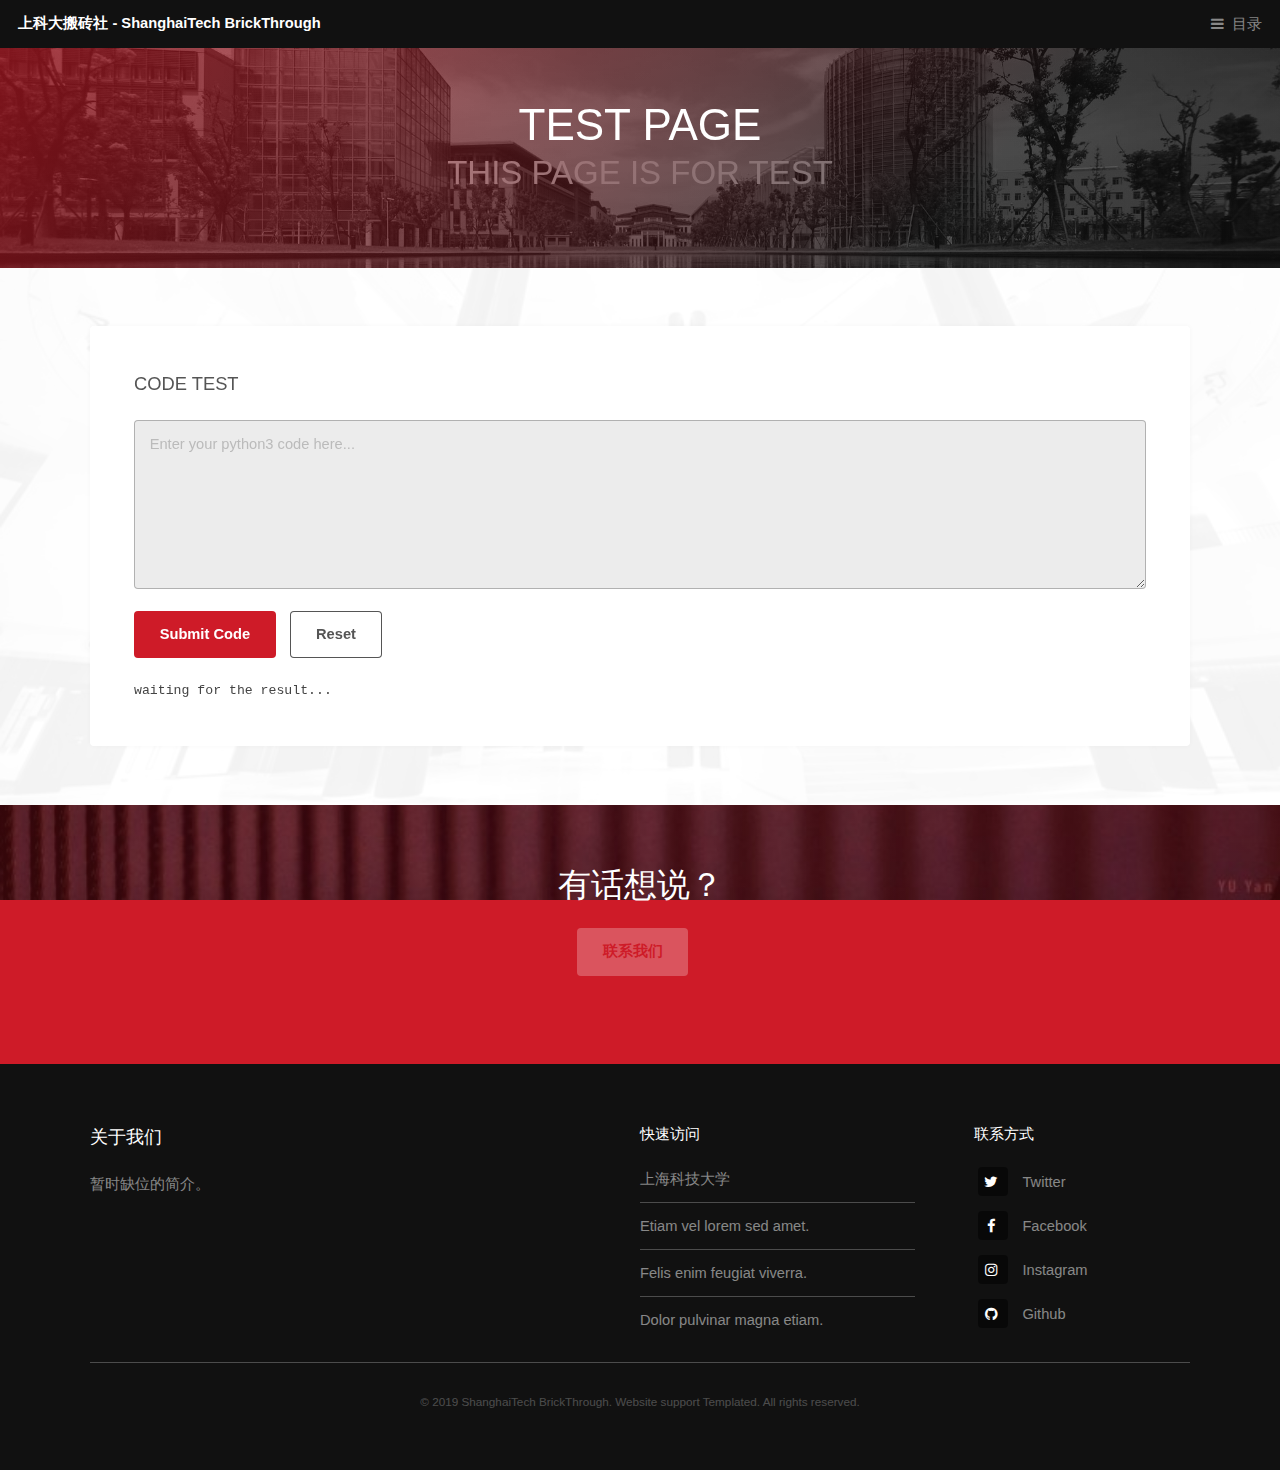
==== commit c02c5bed: "test init for testcase community" ====
--- a/index.html
+++ b/index.html
@@ -101,13 +101,13 @@
 								</div> -->
 								<!-- Break -->
 								<div class="col-12">
-									<textarea name="textarea" id="textarea" placeholder="Enter your code here..." rows="6"></textarea>
+									<textarea name="textarea" id="textarea" placeholder="Enter your python3 code here..." rows="6"></textarea>
 								</div>
 								<!-- Break -->
 								<div class="col-12">
 									<ul class="actions">
-										<li><input type="submit" value="Submit Form" class="primary" id="submitBTN" /></li>
-										<li><input type="reset" value="Reset" /></li>
+										<li><input type="submit" value="Submit Code" class="primary" id="submitBTN" /></li>
+										<li><input type="reset" value="Reset" id="reset" /></li>
 									</ul>
 								</div>
 								<!-- Break -->
@@ -135,7 +135,7 @@
 					stdin = '';
 					runcode = 20; // python3
 					$.post( apiurl + "/compile2", {code:code,stdin:stdin,language:runcode} ,function(data, error, xhr){
-						$("#result").text(data.output+data.errors);
+						$("#result").text((data.output+data.errors).replace("官方网站:http://www.dooccn.com",''));
 					});
 					setTimeout(function(){
 						btn[0].className = "primary";
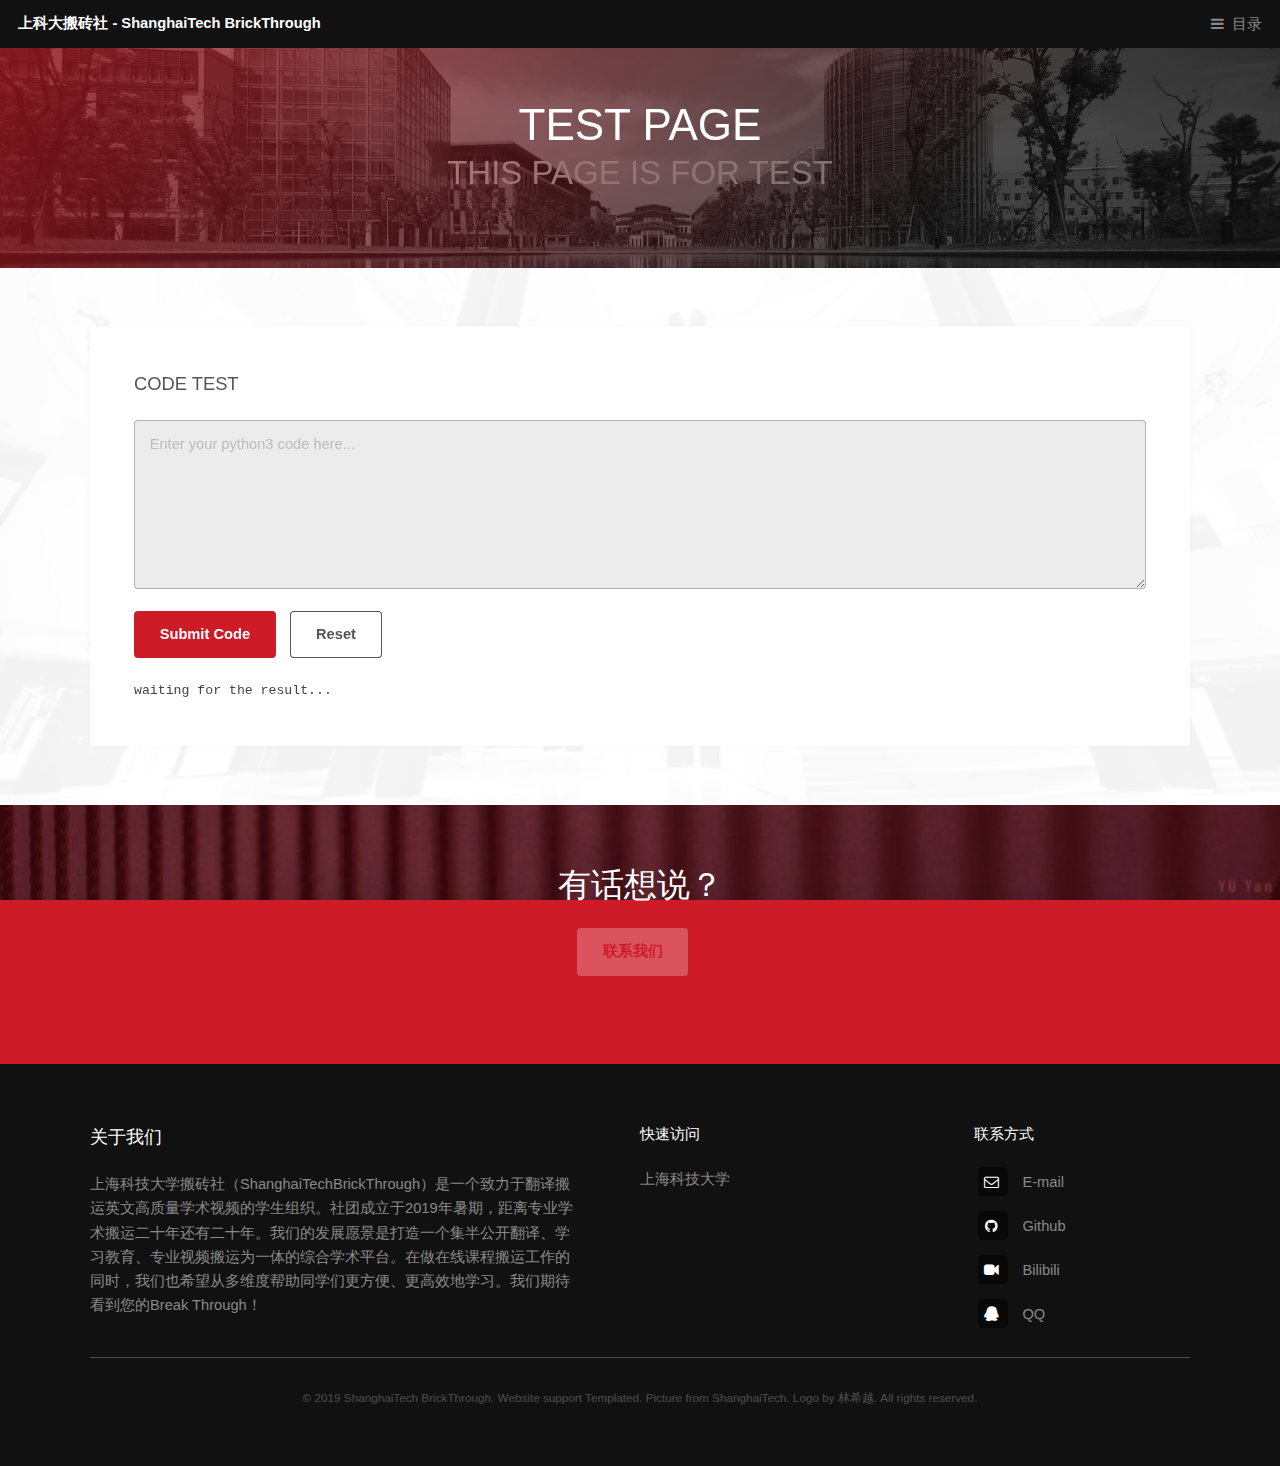
==== commit 256f7371: "test init for testcase community" ====
--- a/index.html
+++ b/index.html
@@ -135,7 +135,7 @@
 					stdin = '';
 					runcode = 20; // python3
 					$.post( apiurl + "/compile2", {code:code,stdin:stdin,language:runcode} ,function(data, error, xhr){
-						$("#result").text((data.output+data.errors).replace("官方网站:http://www.dooccn.com",''));
+						$("#result").text((data.output+data.errors).replace("\r\n\r\n官方网站:http://www.dooccn.com",''));
 					});
 					setTimeout(function(){
 						btn[0].className = "primary";
@@ -252,29 +252,26 @@
 					<div class="content">
 						<section>
 							<h3>关于我们</h3>
-							<p>暂时缺位的简介。</p>
+							<p>上海科技大学搬砖社（ShanghaiTechBrickThrough）是一个致力于翻译搬运英文高质量学术视频的学生组织。社团成立于2019年暑期，距离专业学术搬运二十年还有二十年。我们的发展愿景是打造一个集半公开翻译、学习教育、专业视频搬运为一体的综合学术平台。在做在线课程搬运工作的同时，我们也希望从多维度帮助同学们更方便、更高效地学习。我们期待看到您的Break Through！</p>
 						</section>
 						<section>
 							<h4>快速访问</h4>
 							<ul class="alt">
 								<li><a href="http://www.shanghaitech.edu.cn/">上海科技大学</a></li>
-								<li><a href="#">Etiam vel lorem sed amet.</a></li>
-								<li><a href="#">Felis enim feugiat viverra.</a></li>
-								<li><a href="#">Dolor pulvinar magna etiam.</a></li>
 							</ul>
 						</section>
 						<section>
 							<h4>联系方式</h4>
 							<ul class="plain">
-								<li><a href="#"><i class="icon fa-twitter">&nbsp;</i>Twitter</a></li>
-								<li><a href="#"><i class="icon fa-facebook">&nbsp;</i>Facebook</a></li>
-								<li><a href="#"><i class="icon fa-instagram">&nbsp;</i>Instagram</a></li>
-								<li><a href="#"><i class="icon fa-github">&nbsp;</i>Github</a></li>
+								<li><a href="mailto:zhoual@shanghaitech.edu.cn"><i class="icon fa-envelope-o">&nbsp;</i>E-mail</a></li>
+								<li><a href="https://github.com/stubrickthrough"><i class="icon fa-github">&nbsp;</i>Github</a></li>
+								<li><a href="https://space.bilibili.com/438060628"><i class="icon fa-video-camera">&nbsp;</i>Bilibili</a></li>
+								<li><a href="http://wpa.qq.com/msgrd?v=3&uin=1132482282&site=qq&menu=yes"><i class="icon fa-qq">&nbsp;</i>QQ</a></li>
 							</ul>
 						</section>
 					</div>
 					<div class="copyright">
-						&copy; 2019 ShanghaiTech BrickThrough. Website support <a href="https://templated.co/">Templated</a>. All rights reserved.
+						&copy; 2019 ShanghaiTech BrickThrough. Website support <a href="https://templated.co/">Templated</a>. Picture from <a href="http://www.shanghaitech.edu.cn/mlxy/list.htm">ShanghaiTech</a>. Logo by 林希越. All rights reserved.
 					</div>
 				</div>
 			</footer>
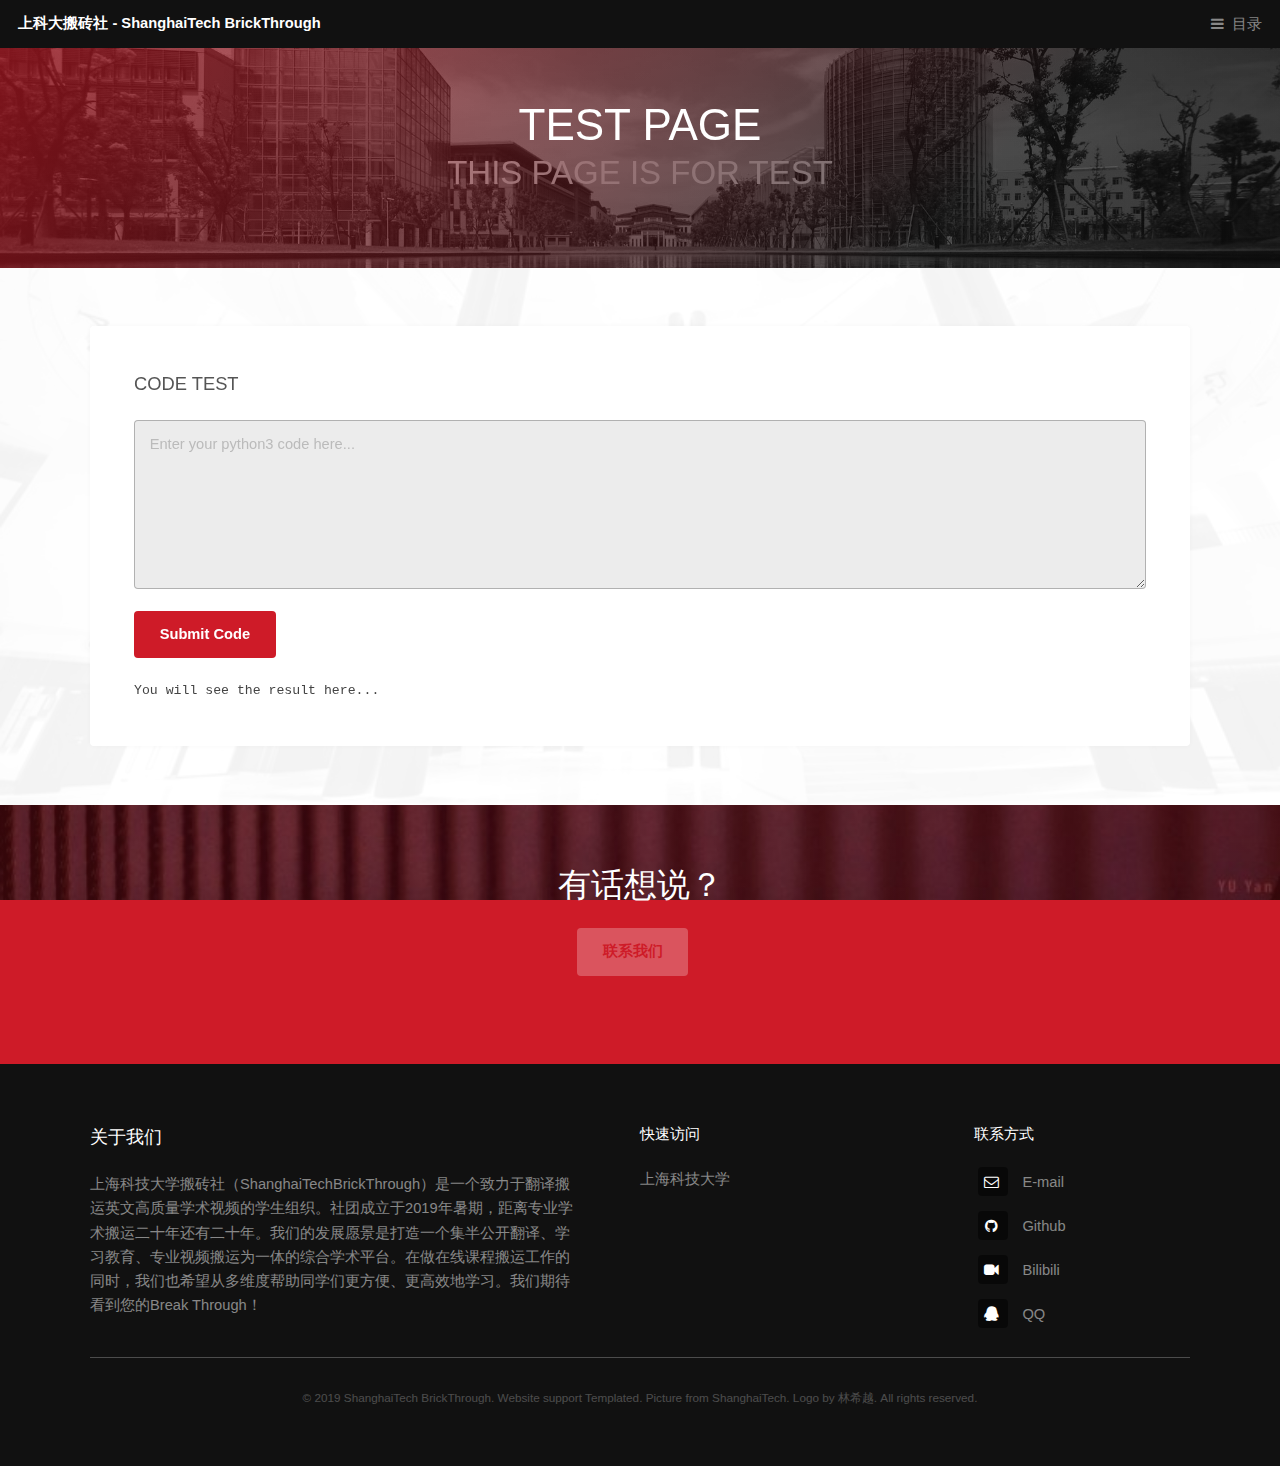
==== commit b2db1984: "test init for testcase community" ====
--- a/index.html
+++ b/index.html
@@ -107,12 +107,12 @@
 								<div class="col-12">
 									<ul class="actions">
 										<li><input type="submit" value="Submit Code" class="primary" id="submitBTN" /></li>
-										<li><input type="reset" value="Reset" id="reset" /></li>
+										<!-- <li><input type="reset" value="Reset" id="reset" /></li> -->
 									</ul>
 								</div>
 								<!-- Break -->
 								<div class="col-12">
-									<pre name="result" id="result">waiting for the result...</pre>
+									<pre name="result" id="result">You will see the result here...</pre>
 								</div>
 							</div>
 						
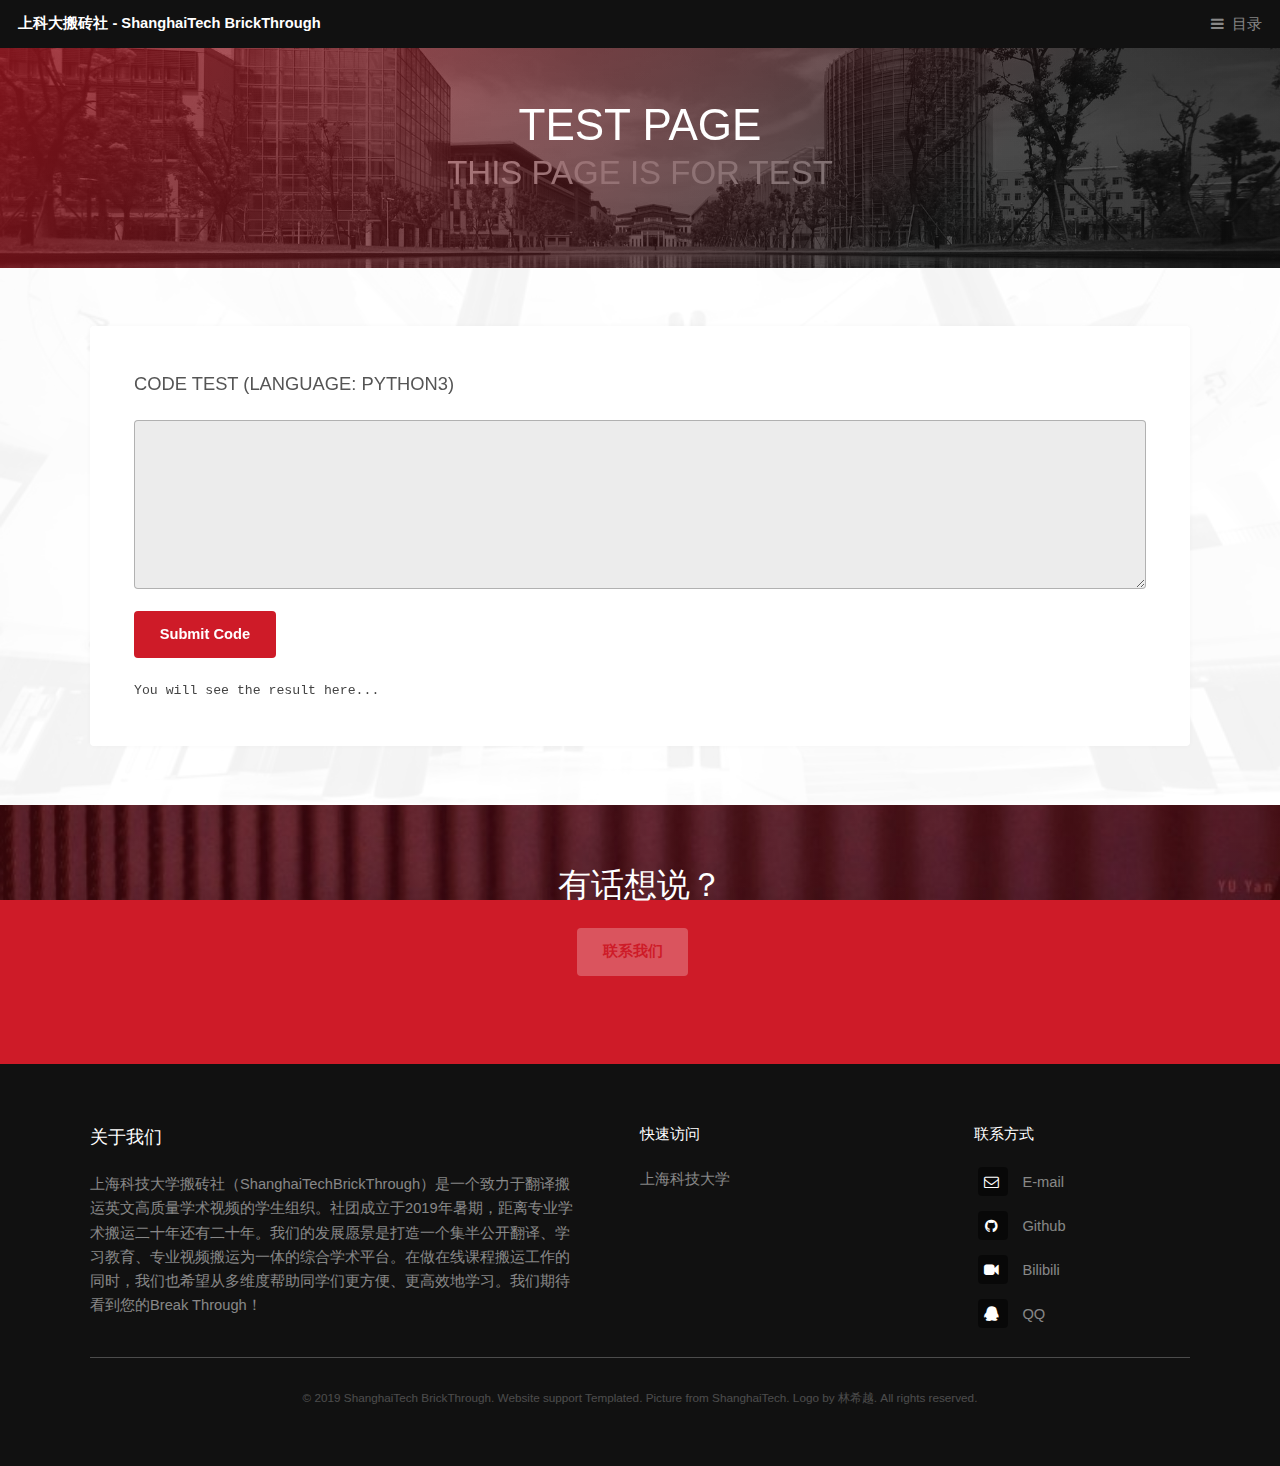
==== commit f3c0f4b0: "improve the coding GUI" ====
--- a/index.html
+++ b/index.html
@@ -12,6 +12,19 @@
 		<meta name="description" content="" />
 		<meta name="keywords" content="" />
 		<link rel="stylesheet" href="assets/css/main.css" />
+		<link rel="stylesheet" href="https://codemirror.net/lib/codemirror.css">
+		<link rel="stylesheet" href="https://codemirror.net/theme/darcula.css"/>
+		<link rel="stylesheet" href="https://codemirror.net/addon/fold/foldgutter.css">
+		<style>
+			.CodeMirror.cm-s-darcula.CodeMirror-wrap{
+				border-radius: 0.5rem;
+			}
+			.CodeMirror.cm-s-darcula.CodeMirror-wrap.CodeMirror-focused {
+				border-color: #ce1b28;
+				box-shadow: 0 0 0 3px #ce1b28; 
+			}
+		</style>
+		
 	</head>
 	<body class="is-preload">
 
@@ -40,68 +53,20 @@
 				</div>
 			</section>
 
-			<!-- <section class="wrapper">
-				<div class="inner">
-					<header class="special">
-						<h2>写在前面的话</h2>
-						<p>也没有什么话好讲。反正进来了。</p>
-					</header>
-				</div>
-			</section> -->
-
 		<!-- Content -->
 			<section id="main" class="wrapper">
 				<div class="inner">
 					<div class="content">
 
 						<!-- Form -->
-						<h3>Code Test</h3>
+						<h3>Code Test (Language: python3)</h3>
 							<div class="row gtr-uniform">
-								<!-- <div class="col-6 col-12-xsmall">
-									<input type="text" name="name" id="name" value="" placeholder="Name" />
-								</div>
-								<div class="col-6 col-12-xsmall">
-									<input type="email" name="email" id="email" value="" placeholder="Email" />
-								</div> -->
-								<!-- Break -->
-								<!-- <div class="col-12">
-									<select name="category" id="category">
-										<option value="">- Select -</option>
-										<option value="alpha">Option alpha</option>
-										<option value="beta">Option beta</option>
-										<option value="gamma">Option gamma</option>
-										<option value="delta">Option delta</option>
-										<option value="epsilon">Option epsilon</option>
-										<option value="zeta">Option zeta</option>
-										<option value="eta">Option eta</option>
-										<option value="theta">Option theta</option>
-									</select>
-								</div> -->
-								<!-- Break -->
-								<!-- <div class="col-4 col-12-small">
-									<input type="radio" id="radio-alpha" name="radio" checked>
-									<label for="radio-alpha">Radio alpha</label>
-								</div>
-								<div class="col-4 col-12-small">
-									<input type="radio" id="radio-beta" name="radio">
-									<label for="radio-beta">Radio beta</label>
-								</div>
-								<div class="col-4 col-12-small">
-									<input type="radio" id="radio-gamma" name="radio">
-									<label for="radio-gamma">Radio gamma</label>
-								</div> -->
-								<!-- Break -->
-								<!-- <div class="col-6 col-12-small">
-									<input type="checkbox" id="checkbox-alpha" name="checkbox">
-									<label for="checkbox-alpha">Checkbox alpha</label>
-								</div>
-								<div class="col-6 col-12-small">
-									<input type="checkbox" id="checkbox-beta" name="checkbox" checked>
-									<label for="checkbox-beta">Checkbox beta</label>
-								</div> -->
+								
 								<!-- Break -->
 								<div class="col-12">
-									<textarea name="textarea" id="textarea" placeholder="Enter your python3 code here..." rows="6"></textarea>
+									<div class="codearea">
+										<textarea name="textarea" id="textareaCode" rows="6"></textarea>
+									</div>
 								</div>
 								<!-- Break -->
 								<div class="col-12">
@@ -118,39 +83,57 @@
 						
 					</div>
 				</div>
-				<!-- <script src="http://lib.sinaapp.com/js/jquery/1.9.1/jquery-1.9.1.min.js"></script> -->
-				<script src="https://www.w3xue.com/tools/support/jquery-min.js"></script>
+
+				<script src="https://codemirror.net/lib/codemirror.js"></script>
+				<script src="https://codemirror.net/mode/python/python.js"></script>
+
+				<script src="https://codemirror.net/addon/selection/active-line.js"></script>
+				<script src="https://codemirror.net/addon/fold/foldcode.js"></script>
+				<script src="https://codemirror.net/addon/fold/foldgutter.js"></script>
+				<script src="https://codemirror.net/addon/fold/brace-fold.js"></script>
+				<script src="https://codemirror.net/addon/fold/indent-fold.js"></script>
+
+				
+				<script src="http://lib.sinaapp.com/js/jquery/1.9.1/jquery-1.9.1.min.js"></script>
 				<script src="https://www.w3xue.com/tools/support/base64.min.js" ></script>
 				<script>
-				
-				
-				var apiurl = "https://runcode-api2-ng.dooccn.com"
+					var editor = CodeMirror.fromTextArea(document.getElementById("textareaCode"), {
+						lineNumbers: true,
+						lineWrapping:true,
+						smartIndent: true,
+						indentUnit: 4,
+						indentWithTabs: true,
+						foldGutter: true,
+						gutters: ['CodeMirror-linenumbers', 'CodeMirror-foldgutter'],
+						styleActiveLine: true,
+						theme: "darcula",
+						mode:  "python"
+					});
 
-				btn = $("#submitBTN");
-				btn.click(function() {
-					btn[0].className = "primary disabled";
-				
-					code = $('#textarea')[0].value;
-					code = Base64.encode(code);
-					stdin = '';
-					runcode = 20; // python3
-					$.post( apiurl + "/compile2", {code:code,stdin:stdin,language:runcode} ,function(data, error, xhr){
-						$("#result").text((data.output+data.errors).replace("\r\n\r\n官方网站:http://www.dooccn.com",''));
+					editor.setValue("# -*- coding: UTF-8 -*-\nprint('Hello World!')\n");
+
+					var apiurl = "https://runcode-api2-ng.dooccn.com";
+
+					btn = $("#submitBTN");
+					btn.click(function() {
+						btn[0].className = "primary disabled";
+					
+						code = editor.getValue();
+
+						// TODO: processing the code.
+
+						code = Base64.encode(code);
+						stdin = '';
+						runcode = 20; // python3
+						$.post( apiurl + "/compile2", {code:code,stdin:stdin,language:runcode} ,function(data, error, xhr){
+							$("#result").text((data.output+data.errors).replace("\r\n\r\n官方网站:http://www.dooccn.com",''));
+						});
+						setTimeout(function(){
+							btn[0].className = "primary";
+						}, 10*1000);
 					});
-					setTimeout(function(){
-						btn[0].className = "primary";
-					}, 10*1000);
-				});
 				</script>
 			</section>
-
-		<!-- CTA -->
-			<!-- <section id="cta" class="wrapper">
-				<div class="inner">
-					<h2>关于我们</h2>
-					<p>暂时缺位的简介。</p>
-				</div>
-			</section> -->
 		
 		<!-- Contact & Donate -->
 			<section id="cta" class="wrapper">
@@ -164,87 +147,6 @@
 				</div>
 			</section>
 		
-		<!-- Image -->
-			<!-- <section id="main">
-				<div class="col-6 col-12-medium">
-					<div class="row gtr-50 gtr-uniform">
-						<div class="col-3"><span class="image fit"><img src="images/cta01.jpg" alt="" /></span></div>
-					</div>
-				</div>
-
-				<div class="inner">
-					<div class="row">
-						<div class="special">
-							<div class="col-6 col-12-medium">
-								<h3>Image</h3>
-								<h4>Fit</h4>
-								
-								<div class="box alt">
-									<div class="row gtr-50 gtr-uniform">
-										<div class="col-4"><span class="image fit"><img src="images/icon.jpg" alt="" /></span></div>
-										<div class="col-4"><span class="image fit"><img src="images/icon.jpg" alt="" /></span></div>
-										<div class="col-4"><span class="image fit"><img src="images/icon.jpg" alt="" /></span></div>
-									</div>
-								</div>
-							</div>
-						</div>
-					</div>
-				</div>
-			</section> -->
-		
-		
-			
-
-		<!-- Testimonials -->
-			<!-- <section class="wrapper">
-				<div class="inner">
-					<header class="special">
-						<h2>Faucibus consequat lorem</h2>
-						<p>In arcu accumsan arcu adipiscing accumsan orci ac. Felis id enim aliquet. Accumsan ac integer lobortis commodo ornare aliquet accumsan erat tempus amet porttitor.</p>
-					</header>
-					<div class="testimonials">
-						<section>
-							<div class="content">
-								<blockquote>
-									<p>Nunc lacinia ante nunc ac lobortis ipsum. Interdum adipiscing gravida odio porttitor sem non mi integer non faucibus.</p>
-								</blockquote>
-								<div class="author">
-									<div class="image">
-										<img src="images/pic01.jpg" alt="" />
-									</div>
-									<p class="credit">- <strong>Jane Doe</strong> <span>CEO - ABC Inc.</span></p>
-								</div>
-							</div>
-						</section>
-						<section>
-							<div class="content">
-								<blockquote>
-									<p>Nunc lacinia ante nunc ac lobortis ipsum. Interdum adipiscing gravida odio porttitor sem non mi integer non faucibus.</p>
-								</blockquote>
-								<div class="author">
-									<div class="image">
-										<img src="images/pic03.jpg" alt="" />
-									</div>
-									<p class="credit">- <strong>John Doe</strong> <span>CEO - ABC Inc.</span></p>
-								</div>
-							</div>
-						</section>
-						<section>
-							<div class="content">
-								<blockquote>
-									<p>Nunc lacinia ante nunc ac lobortis ipsum. Interdum adipiscing gravida odio porttitor sem non mi integer non faucibus.</p>
-								</blockquote>
-								<div class="author">
-									<div class="image">
-										<img src="images/pic02.jpg" alt="" />
-									</div>
-									<p class="credit">- <strong>Janet Smith</strong> <span>CEO - ABC Inc.</span></p>
-								</div>
-							</div>
-						</section>
-					</div>
-				</div>
-			</section> -->
 
 		<!-- Footer -->
 			<footer id="footer">
